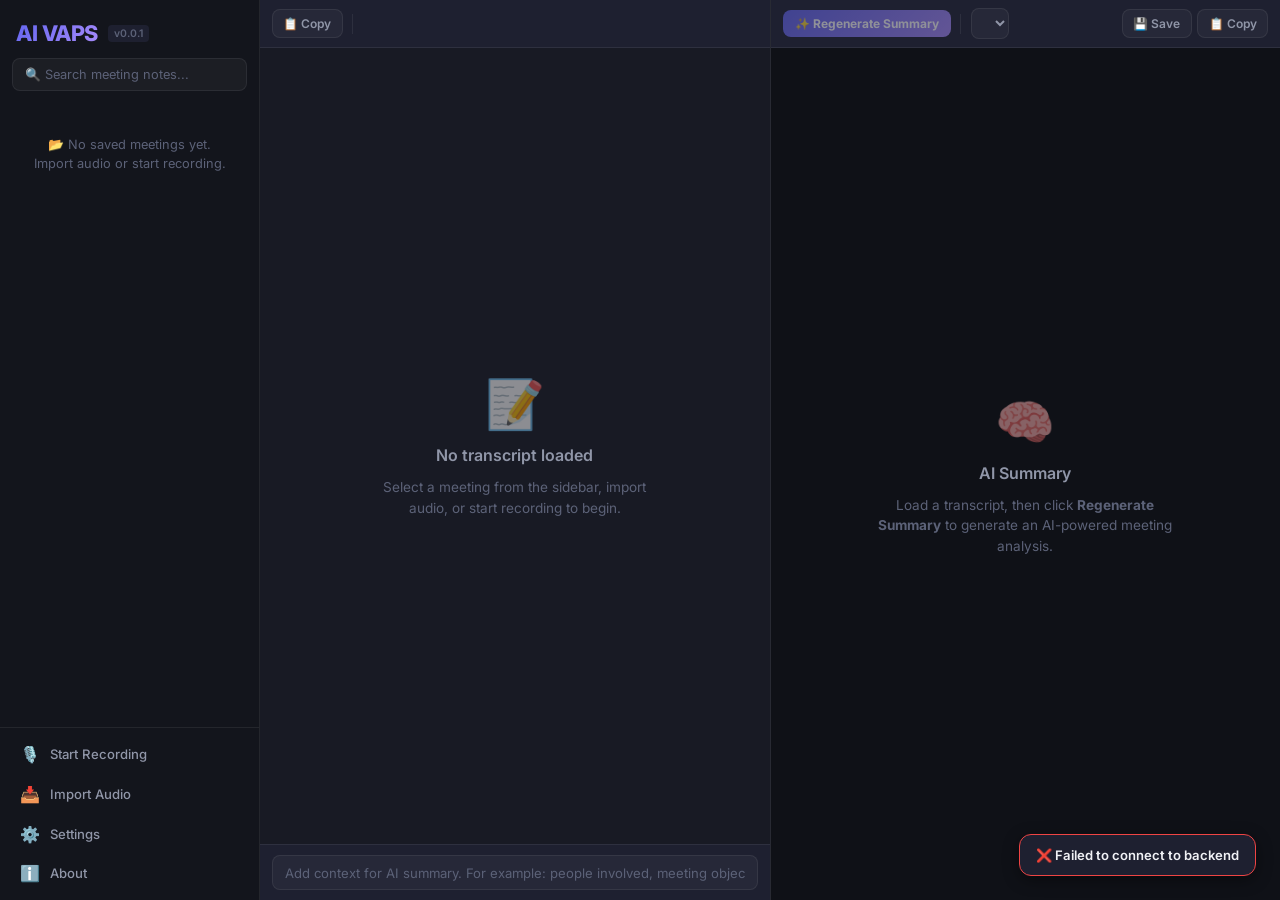
==== templates/index.html @ b1462a6f "stt and ai" ====
<!DOCTYPE html>
<html lang="en">

<head>
    <meta charset="UTF-8">
    <meta name="viewport" content="width=device-width, initial-scale=1.0">
    <title>Meetily — AI Meeting Minutes</title>
    <meta name="description"
        content="Record, transcribe, and summarize meetings with AI-powered intelligence. Supports Groq, Gemini, NVIDIA, and Ollama.">
    <link rel="preconnect" href="https://fonts.googleapis.com">
    <link rel="preconnect" href="https://fonts.gstatic.com" crossorigin>
    <link
        href="https://fonts.googleapis.com/css2?family=Inter:wght@300;400;500;600;700;800&family=JetBrains+Mono:wght@400;500&display=swap"
        rel="stylesheet">

    <style>
        /* ================================================================
           DESIGN TOKENS
           ================================================================ */
        :root {
            --sidebar-width: 260px;
            --toolbar-height: 48px;

            --bg-base: #0f1117;
            --bg-sidebar: #13151c;
            --bg-panel: #181a24;
            --bg-elevated: #1e2030;
            --bg-hover: rgba(255, 255, 255, 0.04);
            --bg-active: rgba(99, 102, 241, 0.12);
            --bg-input: rgba(255, 255, 255, 0.04);

            --border: rgba(255, 255, 255, 0.07);
            --border-hover: rgba(255, 255, 255, 0.14);
            --border-focus: rgba(99, 102, 241, 0.5);

            --text-1: #f0f1f5;
            --text-2: #9096a8;
            --text-3: #5c6278;

            --accent: #6366f1;
            --accent-hover: #818cf8;
            --accent-subtle: rgba(99, 102, 241, 0.15);
            --accent-glow: 0 0 24px rgba(99, 102, 241, 0.3);

            --green: #22c55e;
            --green-subtle: rgba(34, 197, 94, 0.12);
            --red: #ef4444;
            --red-subtle: rgba(239, 68, 68, 0.12);
            --amber: #f59e0b;
            --amber-subtle: rgba(245, 158, 11, 0.12);
            --blue: #3b82f6;
            --blue-subtle: rgba(59, 130, 246, 0.12);

            --radius-sm: 8px;
            --radius-md: 12px;
            --radius-lg: 16px;
            --radius-xl: 20px;

            --shadow-sm: 0 1px 3px rgba(0, 0, 0, 0.3);
            --shadow-md: 0 4px 16px rgba(0, 0, 0, 0.4);
            --shadow-lg: 0 12px 40px rgba(0, 0, 0, 0.5);

            --transition: 0.2s cubic-bezier(0.4, 0, 0.2, 1);
        }

        /* ================================================================
           RESET & BASE
           ================================================================ */
        *,
        *::before,
        *::after {
            box-sizing: border-box;
            margin: 0;
            padding: 0;
        }

        body {
            font-family: 'Inter', -apple-system, BlinkMacSystemFont, sans-serif;
            background: var(--bg-base);
            color: var(--text-1);
            min-height: 100vh;
            display: flex;
            overflow: hidden;
            -webkit-font-smoothing: antialiased;
        }

        button {
            cursor: pointer;
            font-family: inherit;
        }

        input,
        select,
        textarea {
            font-family: inherit;
        }

        ::-webkit-scrollbar {
            width: 6px;
        }

        ::-webkit-scrollbar-track {
            background: transparent;
        }

        ::-webkit-scrollbar-thumb {
            background: rgba(255, 255, 255, 0.08);
            border-radius: 3px;
        }

        ::-webkit-scrollbar-thumb:hover {
            background: rgba(255, 255, 255, 0.15);
        }

        /* ================================================================
           APP LAYOUT — 3 PANEL
           ================================================================ */
        .app-layout {
            display: flex;
            width: 100vw;
            height: 100vh;
        }

        /* ================================================================
           LEFT SIDEBAR
           ================================================================ */
        .sidebar {
            width: var(--sidebar-width);
            min-width: var(--sidebar-width);
            background: var(--bg-sidebar);
            border-right: 1px solid var(--border);
            display: flex;
            flex-direction: column;
            height: 100vh;
            z-index: 10;
        }

        .sidebar-header {
            padding: 1.25rem 1rem 0.75rem;
            display: flex;
            align-items: center;
            gap: 0.6rem;
            flex-shrink: 0;
        }

        .sidebar-header .logo {
            font-size: 1.35rem;
            font-weight: 800;
            background: linear-gradient(135deg, var(--accent), #a78bfa);
            -webkit-background-clip: text;
            -webkit-text-fill-color: transparent;
            letter-spacing: -0.02em;
        }

        .sidebar-header .version {
            font-size: 0.65rem;
            color: var(--text-3);
            background: var(--bg-elevated);
            padding: 2px 6px;
            border-radius: 4px;
            font-weight: 600;
        }

        .sidebar-search {
            padding: 0 0.75rem;
            margin-bottom: 0.5rem;
            flex-shrink: 0;
        }

        .sidebar-search input {
            width: 100%;
            background: var(--bg-input);
            border: 1px solid var(--border);
            border-radius: var(--radius-sm);
            color: var(--text-1);
            padding: 0.5rem 0.75rem;
            font-size: 0.8rem;
            outline: none;
            transition: border-color var(--transition);
        }

        .sidebar-search input::placeholder {
            color: var(--text-3);
        }

        .sidebar-search input:focus {
            border-color: var(--border-focus);
        }

        .meeting-list {
            flex: 1;
            overflow-y: auto;
            padding: 0.25rem 0.5rem;
        }

        .meeting-list-empty {
            text-align: center;
            color: var(--text-3);
            font-size: 0.8rem;
            padding: 2rem 1rem;
            line-height: 1.5;
        }

        .meeting-card {
            padding: 0.7rem 0.75rem;
            border-radius: var(--radius-sm);
            cursor: pointer;
            transition: all var(--transition);
            margin-bottom: 2px;
            border: 1px solid transparent;
        }

        .meeting-card:hover {
            background: var(--bg-hover);
            border-color: var(--border);
        }

        .meeting-card.active {
            background: var(--bg-active);
            border-color: rgba(99, 102, 241, 0.25);
        }

        .meeting-card .mc-title {
            font-size: 0.82rem;
            font-weight: 600;
            color: var(--text-1);
            white-space: nowrap;
            overflow: hidden;
            text-overflow: ellipsis;
            margin-bottom: 0.2rem;
        }

        .meeting-card .mc-meta {
            display: flex;
            justify-content: space-between;
            font-size: 0.7rem;
            color: var(--text-3);
        }

        .sidebar-actions {
            flex-shrink: 0;
            padding: 0.5rem;
            border-top: 1px solid var(--border);
            display: flex;
            flex-direction: column;
            gap: 2px;
        }

        .sidebar-action-btn {
            display: flex;
            align-items: center;
            gap: 0.6rem;
            width: 100%;
            background: transparent;
            border: none;
            color: var(--text-2);
            padding: 0.55rem 0.75rem;
            font-size: 0.82rem;
            font-weight: 500;
            border-radius: var(--radius-sm);
            transition: all var(--transition);
            text-align: left;
        }

        .sidebar-action-btn:hover {
            background: var(--bg-hover);
            color: var(--text-1);
        }

        .sidebar-action-btn .sa-icon {
            font-size: 1rem;
            flex-shrink: 0;
            width: 20px;
            text-align: center;
        }

        /* ================================================================
           MAIN CONTENT AREA (2-panel split)
           ================================================================ */
        .main-content {
            flex: 1;
            display: flex;
            height: 100vh;
            min-width: 0;
        }

        /* ----------------------------------------------------------------
           TRANSCRIPT PANEL (left half of main)
           ---------------------------------------------------------------- */
        .transcript-panel {
            flex: 1;
            display: flex;
            flex-direction: column;
            border-right: 1px solid var(--border);
            min-width: 0;
            background: var(--bg-panel);
        }

        .panel-toolbar {
            display: flex;
            align-items: center;
            gap: 0.35rem;
            padding: 0.5rem 0.75rem;
            border-bottom: 1px solid var(--border);
            flex-shrink: 0;
            min-height: var(--toolbar-height);
            flex-wrap: wrap;
            background: var(--bg-elevated);
        }

        .tb-btn {
            display: inline-flex;
            align-items: center;
            gap: 0.35rem;
            background: var(--bg-input);
            border: 1px solid var(--border);
            color: var(--text-2);
            padding: 0.35rem 0.65rem;
            font-size: 0.75rem;
            font-weight: 600;
            border-radius: var(--radius-sm);
            transition: all var(--transition);
            white-space: nowrap;
        }

        .tb-btn:hover {
            background: var(--bg-hover);
            border-color: var(--border-hover);
            color: var(--text-1);
        }

        .tb-btn.active {
            background: var(--accent-subtle);
            border-color: rgba(99, 102, 241, 0.3);
            color: var(--accent-hover);
        }

        .tb-divider {
            width: 1px;
            height: 20px;
            background: var(--border);
            margin: 0 0.25rem;
        }

        .tb-spacer {
            flex: 1;
        }

        /* Transcript toggle pills */
        .transcript-toggle {
            display: none;
            background: var(--bg-input);
            border: 1px solid var(--border);
            border-radius: var(--radius-sm);
            padding: 2px;
            gap: 2px;
        }

        .transcript-toggle.visible {
            display: inline-flex;
        }

        .tt-btn {
            background: transparent;
            border: none;
            color: var(--text-3);
            padding: 0.25rem 0.6rem;
            font-size: 0.72rem;
            font-weight: 600;
            border-radius: 6px;
            transition: all var(--transition);
        }

        .tt-btn.active {
            background: var(--accent);
            color: white;
        }

        /* Transcript body */
        .transcript-body {
            flex: 1;
            overflow-y: auto;
            padding: 1.25rem;
        }

        .transcript-placeholder {
            display: flex;
            flex-direction: column;
            align-items: center;
            justify-content: center;
            height: 100%;
            color: var(--text-3);
            text-align: center;
            gap: 0.75rem;
        }

        .transcript-placeholder .tp-icon {
            font-size: 3rem;
            opacity: 0.5;
        }

        .transcript-placeholder .tp-title {
            font-size: 1rem;
            font-weight: 600;
            color: var(--text-2);
        }

        .transcript-placeholder .tp-sub {
            font-size: 0.85rem;
            max-width: 280px;
            line-height: 1.5;
        }

        .transcript-text {
            font-size: 0.9rem;
            line-height: 1.7;
            color: var(--text-1);
            white-space: pre-wrap;
            word-break: break-word;
        }

        /* Context input bar */
        .context-bar {
            flex-shrink: 0;
            padding: 0.6rem 0.75rem;
            border-top: 1px solid var(--border);
            background: var(--bg-elevated);
        }

        .context-bar input {
            width: 100%;
            background: var(--bg-input);
            border: 1px solid var(--border);
            border-radius: var(--radius-sm);
            color: var(--text-1);
            padding: 0.55rem 0.75rem;
            font-size: 0.82rem;
            outline: none;
            transition: border-color var(--transition);
        }

        .context-bar input::placeholder {
            color: var(--text-3);
        }

        .context-bar input:focus {
            border-color: var(--border-focus);
        }

        /* ----------------------------------------------------------------
           SUMMARY PANEL (right half of main)
           ---------------------------------------------------------------- */
        .summary-panel {
            flex: 1;
            display: flex;
            flex-direction: column;
            min-width: 0;
            background: var(--bg-base);
        }

        /* Summary toolbar */
        .summary-toolbar {
            display: flex;
            align-items: center;
            gap: 0.35rem;
            padding: 0.5rem 0.75rem;
            border-bottom: 1px solid var(--border);
            flex-shrink: 0;
            min-height: var(--toolbar-height);
            flex-wrap: wrap;
            background: var(--bg-elevated);
        }

        .tb-select {
            background: var(--bg-input);
            border: 1px solid var(--border);
            color: var(--text-2);
            padding: 0.35rem 0.5rem;
            font-size: 0.75rem;
            font-weight: 600;
            border-radius: var(--radius-sm);
            outline: none;
            cursor: pointer;
            transition: all var(--transition);
        }

        .tb-select:hover {
            border-color: var(--border-hover);
        }

        .tb-select:focus {
            border-color: var(--border-focus);
        }

        .tb-select option {
            background: var(--bg-elevated);
            color: var(--text-1);
        }

        .regen-btn {
            display: inline-flex;
            align-items: center;
            gap: 0.35rem;
            background: linear-gradient(135deg, var(--accent), #a78bfa);
            border: none;
            color: white;
            padding: 0.4rem 0.75rem;
            font-size: 0.75rem;
            font-weight: 700;
            border-radius: var(--radius-sm);
            transition: all var(--transition);
            box-shadow: var(--accent-glow);
        }

        .regen-btn:hover {
            transform: translateY(-1px);
            box-shadow: 0 0 32px rgba(99, 102, 241, 0.45);
        }

        .regen-btn:disabled {
            opacity: 0.5;
            cursor: not-allowed;
            transform: none;
            box-shadow: none;
        }

        /* Summary body */
        .summary-body {
            flex: 1;
            overflow-y: auto;
            padding: 1.5rem;
        }

        .summary-placeholder {
            display: flex;
            flex-direction: column;
            align-items: center;
            justify-content: center;
            height: 100%;
            color: var(--text-3);
            text-align: center;
            gap: 0.75rem;
        }

        .summary-placeholder .sp-icon {
            font-size: 3rem;
            opacity: 0.5;
        }

        .summary-placeholder .sp-title {
            font-size: 1rem;
            font-weight: 600;
            color: var(--text-2);
        }

        .summary-placeholder .sp-sub {
            font-size: 0.85rem;
            max-width: 300px;
            line-height: 1.5;
        }

        /* Summary content sections */
        .summary-content {
            display: none;
        }

        .summary-content.visible {
            display: block;
        }

        .sum-header {
            margin-bottom: 1.5rem;
            padding-bottom: 1rem;
            border-bottom: 1px solid var(--border);
        }

        .sum-title {
            font-size: 1.2rem;
            font-weight: 700;
            color: var(--text-1);
            margin-bottom: 0.5rem;
        }

        .sum-meta {
            display: flex;
            flex-wrap: wrap;
            gap: 0.5rem;
            margin-bottom: 0.75rem;
        }

        .sum-badge {
            display: inline-flex;
            align-items: center;
            gap: 0.3rem;
            font-size: 0.72rem;
            font-weight: 600;
            padding: 0.25rem 0.55rem;
            border-radius: 6px;
            background: var(--bg-elevated);
            border: 1px solid var(--border);
            color: var(--text-2);
        }

        .sum-badge.sentiment-positive {
            background: var(--green-subtle);
            color: var(--green);
            border-color: transparent;
        }

        .sum-badge.sentiment-negative {
            background: var(--red-subtle);
            color: var(--red);
            border-color: transparent;
        }

        .sum-badge.sentiment-neutral {
            background: var(--blue-subtle);
            color: var(--blue);
            border-color: transparent;
        }

        .sum-badge.sentiment-mixed {
            background: var(--amber-subtle);
            color: var(--amber);
            border-color: transparent;
        }

        .sum-attendees {
            font-size: 0.82rem;
            color: var(--text-2);
            line-height: 1.5;
        }

        .sum-section {
            margin-bottom: 1.5rem;
        }

        .sum-section-title {
            font-size: 0.72rem;
            font-weight: 700;
            text-transform: uppercase;
            letter-spacing: 0.06em;
            color: var(--text-3);
            margin-bottom: 0.6rem;
            display: flex;
            align-items: center;
            gap: 0.4rem;
        }

        .sum-text {
            font-size: 0.88rem;
            line-height: 1.65;
            color: var(--text-1);
        }

        .sum-list {
            list-style: none;
            padding: 0;
        }

        .sum-list li {
            font-size: 0.85rem;
            color: var(--text-1);
            padding: 0.4rem 0;
            padding-left: 1.2rem;
            position: relative;
            line-height: 1.5;
        }

        .sum-list li::before {
            content: '•';
            position: absolute;
            left: 0;
            color: var(--accent);
            font-weight: 700;
        }

        /* Summary tables */
        .sum-table {
            width: 100%;
            border-collapse: collapse;
            font-size: 0.82rem;
            margin-top: 0.35rem;
        }

        .sum-table th {
            text-align: left;
            padding: 0.5rem 0.65rem;
            background: var(--bg-elevated);
            color: var(--text-2);
            font-weight: 600;
            font-size: 0.72rem;
            text-transform: uppercase;
            letter-spacing: 0.04em;
            border-bottom: 1px solid var(--border);
        }

        .sum-table th:first-child {
            border-radius: var(--radius-sm) 0 0 0;
        }

        .sum-table th:last-child {
            border-radius: 0 var(--radius-sm) 0 0;
        }

        .sum-table td {
            padding: 0.55rem 0.65rem;
            color: var(--text-1);
            border-bottom: 1px solid var(--border);
            vertical-align: top;
        }

        .sum-table tr:last-child td {
            border-bottom: none;
        }

        .sum-table tr:hover td {
            background: var(--bg-hover);
        }

        .priority-badge {
            display: inline-block;
            font-size: 0.68rem;
            font-weight: 700;
            padding: 2px 6px;
            border-radius: 4px;
            text-transform: uppercase;
        }

        .priority-high {
            background: var(--red-subtle);
            color: var(--red);
        }

        .priority-medium {
            background: var(--amber-subtle);
            color: var(--amber);
        }

        .priority-low {
            background: var(--green-subtle);
            color: var(--green);
        }

        .status-badge {
            display: inline-block;
            font-size: 0.68rem;
            font-weight: 600;
            padding: 2px 6px;
            border-radius: 4px;
        }

        .status-pending {
            background: var(--amber-subtle);
            color: var(--amber);
        }

        .status-completed {
            background: var(--green-subtle);
            color: var(--green);
        }

        .status-inprogress {
            background: var(--blue-subtle);
            color: var(--blue);
        }

        /* Download bar */
        .download-bar {
            flex-shrink: 0;
            padding: 0.6rem 0.75rem;
            border-top: 1px solid var(--border);
            display: none;
            gap: 0.5rem;
            background: var(--bg-elevated);
        }

        .download-bar.visible {
            display: flex;
        }

        .dl-btn {
            flex: 1;
            display: inline-flex;
            align-items: center;
            justify-content: center;
            gap: 0.4rem;
            padding: 0.5rem;
            font-size: 0.78rem;
            font-weight: 700;
            color: white;
            border: none;
            border-radius: var(--radius-sm);
            transition: all var(--transition);
            text-decoration: none;
        }

        .dl-btn:hover {
            transform: translateY(-1px);
        }

        .dl-btn.pdf {
            background: linear-gradient(135deg, #ef4444, #f97316);
        }

        .dl-btn.excel {
            background: linear-gradient(135deg, #22c55e, #3b82f6);
        }

        /* ================================================================
           MODALS
           ================================================================ */
        .modal-overlay {
            display: none;
            position: fixed;
            inset: 0;
            background: rgba(0, 0, 0, 0.65);
            backdrop-filter: blur(8px);
            -webkit-backdrop-filter: blur(8px);
            z-index: 100;
            align-items: center;
            justify-content: center;
        }

        .modal-overlay.visible {
            display: flex;
        }

        .modal {
            background: var(--bg-panel);
            border: 1px solid var(--border);
            border-radius: var(--radius-xl);
            padding: 2rem;
            width: 90%;
            max-width: 460px;
            box-shadow: var(--shadow-lg);
            position: relative;
        }

        .modal-close {
            position: absolute;
            top: 0.75rem;
            right: 0.75rem;
            background: transparent;
            border: none;
            color: var(--text-3);
            font-size: 1.2rem;
            padding: 0.25rem;
            border-radius: 6px;
            transition: all var(--transition);
        }

        .modal-close:hover {
            background: var(--bg-hover);
            color: var(--text-1);
        }

        .modal-title {
            font-size: 1.15rem;
            font-weight: 700;
            margin-bottom: 1.25rem;
            display: flex;
            align-items: center;
            gap: 0.5rem;
        }

        .modal-form-group {
            margin-bottom: 1rem;
        }

        .modal-label {
            display: block;
            font-size: 0.78rem;
            font-weight: 600;
            color: var(--text-2);
            text-transform: uppercase;
            letter-spacing: 0.04em;
            margin-bottom: 0.35rem;
        }

        .modal-input,
        .modal-select {
            width: 100%;
            background: var(--bg-input);
            border: 1px solid var(--border);
            border-radius: var(--radius-sm);
            color: var(--text-1);
            padding: 0.6rem 0.75rem;
            font-size: 0.88rem;
            outline: none;
            transition: border-color var(--transition);
        }

        .modal-input:focus,
        .modal-select:focus {
            border-color: var(--border-focus);
        }

        .modal-select option {
            background: var(--bg-elevated);
            color: var(--text-1);
        }

        .modal-action-btn {
            width: 100%;
            padding: 0.7rem;
            font-size: 0.95rem;
            font-weight: 700;
            color: white;
            background: linear-gradient(135deg, var(--accent), #a78bfa);
            border: none;
            border-radius: var(--radius-md);
            margin-top: 0.5rem;
            transition: all var(--transition);
            box-shadow: var(--accent-glow);
        }

        .modal-action-btn:hover {
            transform: translateY(-1px);
        }

        .modal-action-btn:disabled {
            opacity: 0.5;
            cursor: not-allowed;
            transform: none;
        }

        /* Recording modal */
        .record-ui {
            display: flex;
            flex-direction: column;
            align-items: center;
            gap: 1rem;
            padding: 1rem 0;
        }

        .rec-btn-wrap {
            position: relative;
            display: flex;
            align-items: center;
            justify-content: center;
        }

        .rec-ring {
            position: absolute;
            width: 80px;
            height: 80px;
            border-radius: 50%;
            background: var(--red-subtle);
            animation: recPulse 1.5s infinite ease-in-out;
            display: none;
        }

        .rec-ring.active {
            display: block;
        }

        @keyframes recPulse {
            0% {
                transform: scale(0.9);
                opacity: 0.8;
            }

            50% {
                transform: scale(1.3);
                opacity: 0.3;
            }

            100% {
                transform: scale(1.5);
                opacity: 0;
            }
        }

        .rec-btn {
            width: 64px;
            height: 64px;
            border-radius: 50%;
            background: var(--red);
            border: none;
            color: white;
            font-size: 1.4rem;
            display: flex;
            align-items: center;
            justify-content: center;
            z-index: 2;
            transition: all 0.3s cubic-bezier(0.175, 0.885, 0.32, 1.275);
            box-shadow: 0 8px 24px rgba(239, 68, 68, 0.35);
        }

        .rec-btn.recording {
            border-radius: var(--radius-md);
            transform: scale(0.9);
            box-shadow: 0 0 30px rgba(239, 68, 68, 0.6);
        }

        .rec-timer {
            font-size: 2rem;
            font-weight: 700;
            font-family: 'JetBrains Mono', monospace;
            color: var(--text-1);
        }

        .rec-status {
            font-size: 0.85rem;
            color: var(--text-2);
        }

        /* Upload area in modal */
        .upload-area {
            border: 2px dashed var(--border);
            border-radius: var(--radius-md);
            padding: 2rem 1.5rem;
            text-align: center;
            cursor: pointer;
            transition: all var(--transition);
            background: var(--bg-input);
            margin-bottom: 1rem;
        }

        .upload-area:hover,
        .upload-area.dragover {
            border-color: var(--accent);
            background: var(--accent-subtle);
        }

        .upload-area .ua-icon {
            font-size: 2rem;
            margin-bottom: 0.5rem;
            display: block;
        }

        .upload-area .ua-text {
            font-size: 0.88rem;
            color: var(--text-1);
            font-weight: 500;
            margin-bottom: 0.25rem;
        }

        .upload-area .ua-sub {
            font-size: 0.78rem;
            color: var(--text-3);
        }

        /* Processing overlay */
        .processing-overlay {
            display: none;
            position: fixed;
            inset: 0;
            background: rgba(0, 0, 0, 0.7);
            backdrop-filter: blur(12px);
            -webkit-backdrop-filter: blur(12px);
            z-index: 200;
            align-items: center;
            justify-content: center;
            flex-direction: column;
            gap: 1.25rem;
        }

        .processing-overlay.visible {
            display: flex;
        }

        .processing-card {
            background: var(--bg-panel);
            border: 1px solid var(--border);
            padding: 2.5rem;
            border-radius: var(--radius-xl);
            text-align: center;
            display: flex;
            flex-direction: column;
            align-items: center;
            gap: 1rem;
            box-shadow: var(--accent-glow);
            max-width: 380px;
        }

        .spinner {
            width: 36px;
            height: 36px;
            border: 3px solid rgba(255, 255, 255, 0.15);
            border-radius: 50%;
            border-top-color: var(--accent);
            animation: spin 0.8s linear infinite;
        }

        @keyframes spin {
            to {
                transform: rotate(360deg);
            }
        }

        .processing-title {
            font-size: 1.1rem;
            font-weight: 700;
            background: linear-gradient(135deg, var(--accent), #a78bfa);
            -webkit-background-clip: text;
            -webkit-text-fill-color: transparent;
        }

        .processing-sub {
            font-size: 0.85rem;
            color: var(--text-2);
            line-height: 1.5;
        }

        /* Toast notification */
        .toast {
            position: fixed;
            bottom: 1.5rem;
            right: 1.5rem;
            background: var(--bg-elevated);
            border: 1px solid var(--border);
            border-radius: var(--radius-md);
            padding: 0.75rem 1rem;
            font-size: 0.82rem;
            font-weight: 600;
            color: var(--text-1);
            box-shadow: var(--shadow-md);
            z-index: 300;
            display: flex;
            align-items: center;
            gap: 0.5rem;
            transform: translateY(120%);
            opacity: 0;
            transition: all 0.3s ease;
        }

        .toast.visible {
            transform: translateY(0);
            opacity: 1;
        }

        .toast.success {
            border-color: var(--green);
        }

        .toast.error {
            border-color: var(--red);
        }

        /* Keywords pills */
        .keyword-pills {
            display: flex;
            flex-wrap: wrap;
            gap: 0.35rem;
        }

        .keyword-pill {
            font-size: 0.7rem;
            font-weight: 600;
            padding: 0.2rem 0.5rem;
            border-radius: 4px;
            background: var(--accent-subtle);
            color: var(--accent-hover);
        }
    </style>
</head>

<body>

    <!-- ==================== APP LAYOUT ==================== -->
    <div class="app-layout">

        <!-- ========== LEFT SIDEBAR ========== -->
        <aside class="sidebar">
            <div class="sidebar-header">
                <span class="logo">AI VAPS</span>
                <span class="version">v0.0.1</span>
            </div>

            <div class="sidebar-search">
                <input type="text" id="sidebar-search" placeholder="🔍 Search meeting notes...">
            </div>

            <div class="meeting-list" id="meeting-list">
                <div class="meeting-list-empty" id="meeting-list-empty">
                    📂 No saved meetings yet.<br>Import audio or start recording.
                </div>
            </div>

            <div class="sidebar-actions">
                <button class="sidebar-action-btn" id="btn-start-recording" title="Record a meeting via microphone">
                    <span class="sa-icon">🎙️</span> Start Recording
                </button>
                <button class="sidebar-action-btn" id="btn-import-audio" title="Import an audio file for transcription">
                    <span class="sa-icon">📥</span> Import Audio
                </button>
                <button class="sidebar-action-btn" id="btn-settings"
                    title="Configure STT engine, language, and preferences">
                    <span class="sa-icon">⚙️</span> Settings
                </button>
                <button class="sidebar-action-btn" id="btn-about" title="About this application">
                    <span class="sa-icon">ℹ️</span> About
                </button>
            </div>
        </aside>

        <!-- ========== MAIN CONTENT ========== -->
        <main class="main-content">

            <!-- ===== TRANSCRIPT PANEL ===== -->
            <section class="transcript-panel">
                <div class="panel-toolbar">
                    <button class="tb-btn" id="tb-copy-transcript" title="Copy transcript text">📋 Copy</button>
                    <button class="tb-btn" id="tb-recording-indicator" style="display:none;"
                        title="Recording in progress">
                        🔴 Recording
                    </button>
                    <div class="tb-divider"></div>
                    <div class="transcript-toggle" id="transcript-toggle">
                        <button class="tt-btn active" id="tt-original">Original</button>
                        <button class="tt-btn" id="tt-english">English Translation</button>
                    </div>
                    <div class="tb-spacer"></div>
                    <span id="tb-transcript-meta"
                        style="font-size:0.72rem; color: var(--text-3); font-weight: 500;"></span>
                </div>

                <div class="transcript-body" id="transcript-body">
                    <div class="transcript-placeholder" id="transcript-placeholder">
                        <span class="tp-icon">📝</span>
                        <span class="tp-title">No transcript loaded</span>
                        <span class="tp-sub">Select a meeting from the sidebar, import audio, or start recording to
                            begin.</span>
                    </div>
                    <div class="transcript-text" id="transcript-text" style="display:none;"></div>
                </div>

                <div class="context-bar">
                    <input type="text" id="context-input"
                        placeholder="Add context for AI summary. For example: people involved, meeting objective, etc...">
                </div>
            </section>

            <!-- ===== SUMMARY PANEL ===== -->
            <section class="summary-panel">
                <div class="summary-toolbar">
                    <button class="regen-btn" id="btn-regenerate" disabled
                        title="Generate or regenerate the AI summary">
                        ✨ Regenerate Summary
                    </button>
                    <div class="tb-divider"></div>
                    <select class="tb-select" id="select-ai-provider" title="Select AI provider for summary generation">
                        <!-- Populated dynamically -->
                    </select>
                    <div class="tb-spacer"></div>
                    <button class="tb-btn" id="tb-save-summary" title="Save summary as text">💾 Save</button>
                    <button class="tb-btn" id="tb-copy-summary" title="Copy summary text">📋 Copy</button>
                </div>

                <div class="summary-body" id="summary-body">
                    <div class="summary-placeholder" id="summary-placeholder">
                        <span class="sp-icon">🧠</span>
                        <span class="sp-title">AI Summary</span>
                        <span class="sp-sub">Load a transcript, then click <strong>Regenerate Summary</strong> to
                            generate an AI-powered meeting analysis.</span>
                    </div>

                    <div class="summary-content" id="summary-content">
                        <!-- Header -->
                        <div class="sum-header">
                            <div class="sum-title" id="sum-title">Meeting Summary</div>
                            <div class="sum-meta">
                                <span class="sum-badge" id="sum-date">📅 —</span>
                                <span class="sum-badge" id="sum-type">📋 —</span>
                                <span class="sum-badge" id="sum-sentiment">—</span>
                                <span class="sum-badge" id="sum-duration">⏱ —</span>
                                <span class="sum-badge" id="sum-provider">🤖 —</span>
                            </div>
                            <div class="sum-attendees" id="sum-attendees"></div>
                        </div>

                        <!-- Executive Summary -->
                        <div class="sum-section">
                            <div class="sum-section-title">📄 Executive Summary</div>
                            <div class="sum-text" id="sum-executive-summary"></div>
                        </div>

                        <!-- Topics -->
                        <div class="sum-section" id="sec-topics">
                            <div class="sum-section-title">💬 Discussion Topics</div>
                            <ul class="sum-list" id="sum-topics"></ul>
                        </div>

                        <!-- Decisions -->
                        <div class="sum-section" id="sec-decisions">
                            <div class="sum-section-title">✅ Decisions Made</div>
                            <ul class="sum-list" id="sum-decisions"></ul>
                        </div>

                        <!-- Action Items -->
                        <div class="sum-section" id="sec-actions">
                            <div class="sum-section-title">📌 Action Items</div>
                            <table class="sum-table" id="sum-actions-table">
                                <thead>
                                    <tr>
                                        <th>Task</th>
                                        <th>Assigned To</th>
                                        <th>Priority</th>
                                        <th>Status</th>
                                    </tr>
                                </thead>
                                <tbody id="sum-actions-tbody"></tbody>
                            </table>
                        </div>

                        <!-- Risks / Blockers -->
                        <div class="sum-section" id="sec-risks">
                            <div class="sum-section-title">⚠️ Risks & Blockers</div>
                            <ul class="sum-list" id="sum-risks"></ul>
                        </div>

                        <!-- Follow-ups -->
                        <div class="sum-section" id="sec-followups">
                            <div class="sum-section-title">🔄 Follow-ups</div>
                            <ul class="sum-list" id="sum-followups"></ul>
                        </div>

                        <!-- Keywords -->
                        <div class="sum-section" id="sec-keywords">
                            <div class="sum-section-title">🏷️ Keywords</div>
                            <div class="keyword-pills" id="sum-keywords"></div>
                        </div>
                    </div>
                </div>

                <div class="download-bar" id="download-bar">
                    <a class="dl-btn pdf" id="dl-pdf" href="#" target="_blank" download>📥 PDF Report</a>
                    <a class="dl-btn excel" id="dl-excel" href="#" target="_blank" download>📥 Excel Tracker</a>
                </div>
            </section>
        </main>
    </div>

    <!-- ==================== MODALS ==================== -->

    <!-- Settings Modal -->
    <div class="modal-overlay" id="modal-settings">
        <div class="modal">
            <button class="modal-close" id="close-settings">✕</button>
            <div class="modal-title">⚙️ Settings</div>

            <div class="modal-form-group">
                <label class="modal-label" for="setting-title">Meeting Title</label>
                <input class="modal-input" type="text" id="setting-title" value="Meeting"
                    placeholder="Enter meeting title...">
            </div>

            <div class="modal-form-group">
                <label class="modal-label" for="setting-engine">STT Engine</label>
                <select class="modal-select" id="setting-engine"></select>
            </div>

            <div class="modal-form-group">
                <label class="modal-label" for="setting-language">Language</label>
                <select class="modal-select" id="setting-language"></select>
            </div>

            <button class="modal-action-btn" id="save-settings">Save Settings</button>
        </div>
    </div>

    <!-- Import Audio Modal -->
    <div class="modal-overlay" id="modal-import">
        <div class="modal">
            <button class="modal-close" id="close-import">✕</button>
            <div class="modal-title">📥 Import Audio</div>

            <div class="upload-area" id="upload-area">
                <input type="file" id="audio-file-input" style="display:none;"
                    accept=".wav,.mp3,.m4a,.aac,.ogg,.flac,.webm,.mp4">
                <span class="ua-icon">📁</span>
                <div class="ua-text" id="upload-text">Click to choose or drag & drop audio file</div>
                <div class="ua-sub">Supports MP3, WAV, M4A, FLAC, OGG, WebM, MP4</div>
            </div>

            <div class="modal-form-group" style="margin-top: 1rem;">
                <label class="modal-label" for="import-engine">STT Engine</label>
                <select class="modal-select" id="import-engine"></select>
            </div>

            <div class="modal-form-group">
                <label class="modal-label" for="import-language">Language</label>
                <select class="modal-select" id="import-language"></select>
            </div>

            <div class="modal-form-group" style="display: flex; align-items: center; gap: 0.5rem; margin-top: 0.75rem;">
                <input type="checkbox" id="import-auto-summary" checked style="width: 16px; height: 16px; accent-color: var(--accent);">
                <label class="modal-label" for="import-auto-summary" style="margin-bottom: 0; cursor: pointer; text-transform: none; font-size: 0.85rem; font-weight: 600;">Generate AI Summary</label>
            </div>

            <div class="modal-form-group" id="import-summary-provider-group" style="margin-top: 0.5rem;">
                <label class="modal-label" for="import-summary-provider">AI Summary Provider</label>
                <select class="modal-select" id="import-summary-provider"></select>
            </div>

            <button class="modal-action-btn" id="btn-start-transcribe" disabled style="margin-top: 1.25rem;">▶️ Start Transcription</button>
        </div>
    </div>

    <!-- Recording Modal -->
    <div class="modal-overlay" id="modal-record">
        <div class="modal">
            <button class="modal-close" id="close-record">✕</button>
            <div class="modal-title">🎙️ Record Meeting</div>

            <div class="record-ui">
                <div class="rec-btn-wrap">
                    <div class="rec-ring" id="rec-ring"></div>
                    <button class="rec-btn" id="rec-btn">⏺️</button>
                </div>
                <div class="rec-timer" id="rec-timer">00:00</div>
                <div class="rec-status" id="rec-status">Click the button to start recording</div>
            </div>

            <div class="modal-form-group" style="margin-top: 1rem;">
                <label class="modal-label" for="record-engine">STT Engine</label>
                <select class="modal-select" id="record-engine"></select>
            </div>

            <div class="modal-form-group">
                <label class="modal-label" for="record-language">Language</label>
                <select class="modal-select" id="record-language"></select>
            </div>

            <div class="modal-form-group" style="display: flex; align-items: center; gap: 0.5rem; margin-top: 0.75rem;">
                <input type="checkbox" id="record-auto-summary" checked style="width: 16px; height: 16px; accent-color: var(--accent);">
                <label class="modal-label" for="record-auto-summary" style="margin-bottom: 0; cursor: pointer; text-transform: none; font-size: 0.85rem; font-weight: 600;">Generate AI Summary</label>
            </div>

            <div class="modal-form-group" id="record-summary-provider-group" style="margin-top: 0.5rem;">
                <label class="modal-label" for="record-summary-provider">AI Summary Provider</label>
                <select class="modal-select" id="record-summary-provider"></select>
            </div>

            <button class="modal-action-btn" id="btn-transcribe-recording" disabled style="margin-top: 1.25rem;">▶️ Transcribe Recording</button>
        </div>
    </div>

    <!-- About Modal -->
    <div class="modal-overlay" id="modal-about">
        <div class="modal">
            <button class="modal-close" id="close-about">✕</button>
            <div class="modal-title">ℹ️ About Meetily</div>
            <div style="font-size: 0.88rem; color: var(--text-2); line-height: 1.6;">
                <p><strong style="color: var(--text-1);">AI Meeting Minutes (Meetily)</strong> — Record, transcribe, and
                    summarize meetings with AI-powered intelligence.</p>
                <br>
                <p>Supports <strong>Deepgram</strong> and <strong>NVIDIA NIM</strong> for speech-to-text, and
                    <strong>Groq</strong>, <strong>Gemini</strong>, <strong>NVIDIA</strong>, <strong>Ollama</strong> for
                    AI analysis.
                </p>
                <br>
                <p style="font-size: 0.78rem; color: var(--text-3);">Built by VAPS TECHNOSOFT PVT. LTD.</p>
            </div>
        </div>
    </div>

    <!-- Processing Overlay -->
    <div class="processing-overlay" id="processing-overlay">
        <div class="processing-card">
            <div class="spinner"></div>
            <div class="processing-title" id="processing-title">Processing...</div>
            <div class="processing-sub" id="processing-sub">Please wait while we process your request.</div>
        </div>
    </div>

    <!-- Toast -->
    <div class="toast" id="toast"></div>


    <!-- ==================== JAVASCRIPT ==================== -->
    <script>
        (function () {
            'use strict';

            // ========================================
            // DOM References
            // ========================================
            const $ = id => document.getElementById(id);

            // Sidebar
            const sidebarSearch = $('sidebar-search');
            const meetingList = $('meeting-list');
            const meetingListEmpty = $('meeting-list-empty');

            // Transcript panel
            const transcriptBody = $('transcript-body');
            const transcriptPlaceholder = $('transcript-placeholder');
            const transcriptText = $('transcript-text');
            const transcriptToggle = $('transcript-toggle');
            const ttOriginal = $('tt-original');
            const ttEnglish = $('tt-english');
            const tbTranscriptMeta = $('tb-transcript-meta');
            const contextInput = $('context-input');

            // Summary panel
            const btnRegenerate = $('btn-regenerate');
            const selectAiProvider = $('select-ai-provider');
            const summaryPlaceholder = $('summary-placeholder');
            const summaryContent = $('summary-content');
            const downloadBar = $('download-bar');
            const dlPdf = $('dl-pdf');
            const dlExcel = $('dl-excel');

            // Summary content elements
            const sumTitle = $('sum-title');
            const sumDate = $('sum-date');
            const sumType = $('sum-type');
            const sumSentiment = $('sum-sentiment');
            const sumDuration = $('sum-duration');
            const sumProvider = $('sum-provider');
            const sumAttendees = $('sum-attendees');
            const sumExecSummary = $('sum-executive-summary');
            const sumTopics = $('sum-topics');
            const sumDecisions = $('sum-decisions');
            const sumActionsTbody = $('sum-actions-tbody');
            const sumRisks = $('sum-risks');
            const sumFollowups = $('sum-followups');
            const sumKeywords = $('sum-keywords');

            // Modals
            const modalSettings = $('modal-settings');
            const modalImport = $('modal-import');
            const modalRecord = $('modal-record');
            const modalAbout = $('modal-about');
            const processingOverlay = $('processing-overlay');
            const processingTitle = $('processing-title');
            const processingSub = $('processing-sub');

            // Settings
            const settingTitle = $('setting-title');
            const settingEngine = $('setting-engine');
            const settingLanguage = $('setting-language');

            // Import modal fields
            const importEngine = $('import-engine');
            const importLanguage = $('import-language');
            const importAutoSummary = $('import-auto-summary');
            const importSummaryProvider = $('import-summary-provider');
            const importSummaryProviderGroup = $('import-summary-provider-group');

            // Record modal fields
            const recordEngine = $('record-engine');
            const recordLanguage = $('record-language');
            const recordAutoSummary = $('record-auto-summary');
            const recordSummaryProvider = $('record-summary-provider');
            const recordSummaryProviderGroup = $('record-summary-provider-group');

            // Toast
            const toastEl = $('toast');

            // Import
            const uploadArea = $('upload-area');
            const audioFileInput = $('audio-file-input');
            const uploadText = $('upload-text');
            const btnStartTranscribe = $('btn-start-transcribe');

            // Record
            const recRing = $('rec-ring');
            const recBtn = $('rec-btn');
            const recTimer = $('rec-timer');
            const recStatus = $('rec-status');
            const btnTranscribeRecording = $('btn-transcribe-recording');
            const tbRecordingIndicator = $('tb-recording-indicator');

            // ========================================
            // Application State
            // ========================================
            let state = {
                meetings: [],
                activeMeetingFilename: null,
                rawTranscript: '',
                translatedTranscript: '',
                currentLanguage: 'English',
                selectedFile: null,

                // Recording
                isRecording: false,
                mediaRecorder: null,
                audioChunks: [],
                recordInterval: null,
                recordSeconds: 0,
                recordingBlob: null,

                // Settings
                meetingTitle: 'Meeting',
                sttEngine: '',
                language: 'English',

                // AI
                aiProvider: '',
                aiProviderDefault: '',
                pdfUrl: '',
                excelUrl: '',
            };

            // ========================================
            // Toast Helper
            // ========================================
            let toastTimeout = null;
            function showToast(message, type = 'success') {
                toastEl.className = `toast ${type}`;
                toastEl.textContent = (type === 'success' ? '✅ ' : type === 'error' ? '❌ ' : 'ℹ️ ') + message;
                toastEl.classList.add('visible');
                clearTimeout(toastTimeout);
                toastTimeout = setTimeout(() => toastEl.classList.remove('visible'), 3000);
            }

            // ========================================
            // Processing overlay helpers
            // ========================================
            function showProcessing(title, sub) {
                processingTitle.textContent = title;
                processingSub.textContent = sub;
                processingOverlay.classList.add('visible');
            }
            function hideProcessing() {
                processingOverlay.classList.remove('visible');
            }

            // ========================================
            // Modal Helpers
            // ========================================
            function openModal(el) { el.classList.add('visible'); }
            function closeModal(el) { el.classList.remove('visible'); }

            $('btn-settings').addEventListener('click', () => openModal(modalSettings));
            $('close-settings').addEventListener('click', () => closeModal(modalSettings));
            $('save-settings').addEventListener('click', () => {
                state.meetingTitle = settingTitle.value || 'Meeting';
                state.sttEngine = settingEngine.value;
                state.language = settingLanguage.value;
                closeModal(modalSettings);
                showToast('Settings saved');
            });

            $('btn-import-audio').addEventListener('click', () => {
                state.selectedFile = null;
                uploadText.textContent = 'Click to choose or drag & drop audio file';
                btnStartTranscribe.disabled = true;
                openModal(modalImport);
            });
            $('close-import').addEventListener('click', () => closeModal(modalImport));

            $('btn-start-recording').addEventListener('click', () => openModal(modalRecord));
            $('close-record').addEventListener('click', () => {
                if (state.isRecording) stopRecording();
                closeModal(modalRecord);
            });

            $('btn-about').addEventListener('click', () => openModal(modalAbout));
            $('close-about').addEventListener('click', () => closeModal(modalAbout));

            // Close modals on overlay click
            [modalSettings, modalImport, modalRecord, modalAbout].forEach(m => {
                m.addEventListener('click', e => {
                    if (e.target === m) closeModal(m);
                });
            });

            // ========================================
            // Initialization — Load Config Options
            // ========================================
            async function initApp() {
                try {
                    // Load STT engines
                    const engRes = await fetch('/api/engines');
                    const engData = await engRes.json();
                    const enginesHtml = engData.engines.map(e =>
                        `<option value="${e}">${e}</option>`
                    ).join('');
                    settingEngine.innerHTML = enginesHtml;
                    importEngine.innerHTML = enginesHtml;
                    recordEngine.innerHTML = enginesHtml;
                    state.sttEngine = engData.engines[0] || '';

                    // Load languages
                    const langRes = await fetch('/api/languages');
                    const langData = await langRes.json();
                    const languagesHtml = langData.languages.map(l =>
                        `<option value="${l}" ${l === 'English' ? 'selected' : ''}>${l}</option>`
                    ).join('');
                    settingLanguage.innerHTML = languagesHtml;
                    importLanguage.innerHTML = languagesHtml;
                    recordLanguage.innerHTML = languagesHtml;

                    // Load AI providers
                    const aiRes = await fetch('/api/ai-providers');
                    const aiData = await aiRes.json();
                    const providersHtml = aiData.providers
                        .map(p => `<option value="${p.name}" ${!p.configured ? 'disabled' : ''} ${p.name === aiData.default ? 'selected' : ''}>${p.display_name}${!p.configured ? ' (Not Configured)' : ''}</option>`)
                        .join('');
                    selectAiProvider.innerHTML = providersHtml;
                    importSummaryProvider.innerHTML = providersHtml;
                    recordSummaryProvider.innerHTML = providersHtml;
                    state.aiProvider = aiData.default;
                    state.aiProviderDefault = aiData.default;

                    // Setup modal checkbox listeners
                    importAutoSummary.addEventListener('change', e => {
                        importSummaryProviderGroup.style.display = e.target.checked ? 'block' : 'none';
                    });
                    recordAutoSummary.addEventListener('change', e => {
                        recordSummaryProviderGroup.style.display = e.target.checked ? 'block' : 'none';
                    });

                    // Load saved meetings
                    await loadMeetings();
                } catch (err) {
                    console.error('Init failed:', err);
                    showToast('Failed to connect to backend', 'error');
                }
            }

            // ========================================
            // Sidebar — Meeting List
            // ========================================
            async function loadMeetings() {
                try {
                    const res = await fetch('/api/transcripts');
                    const data = await res.json();
                    state.meetings = data.transcripts || [];
                    renderMeetingList();
                } catch (err) {
                    console.error('Failed to load meetings:', err);
                }
            }

            function renderMeetingList(filter = '') {
                const filtered = filter
                    ? state.meetings.filter(m => m.title.toLowerCase().includes(filter.toLowerCase()))
                    : state.meetings;

                if (filtered.length === 0) {
                    meetingListEmpty.style.display = 'block';
                    // Clear existing cards
                    meetingList.querySelectorAll('.meeting-card').forEach(c => c.remove());
                    return;
                }

                meetingListEmpty.style.display = 'none';
                const fragment = document.createDocumentFragment();

                filtered.forEach(m => {
                    const card = document.createElement('div');
                    card.className = 'meeting-card' + (m.filename === state.activeMeetingFilename ? ' active' : '');
                    card.dataset.filename = m.filename;
                    card.dataset.title = m.title;
                    card.innerHTML = `
                <div class="mc-title">${escapeHtml(m.title)}</div>
                <div class="mc-meta">
                    <span>📅 ${m.date}</span>
                    <span>💾 ${m.size_kb} KB</span>
                </div>
            `;
                    card.addEventListener('click', () => selectMeeting(m.filename, m.title));
                    fragment.appendChild(card);
                });

                // Remove old cards
                meetingList.querySelectorAll('.meeting-card').forEach(c => c.remove());
                meetingList.appendChild(fragment);
            }

            sidebarSearch.addEventListener('input', e => {
                renderMeetingList(e.target.value);
            });

            // ========================================
            // Select Meeting from Sidebar
            // ========================================
            async function selectMeeting(filename, title) {
                state.activeMeetingFilename = filename;
                settingTitle.value = title;
                state.meetingTitle = title;

                // Highlight in sidebar
                meetingList.querySelectorAll('.meeting-card').forEach(c => {
                    c.classList.toggle('active', c.dataset.filename === filename);
                });

                // Fetch transcript content
                try {
                    const res = await fetch(`/api/transcripts/${filename}`);
                    if (!res.ok) throw new Error('Could not load transcript');
                    const data = await res.json();

                    state.rawTranscript = data.text || '';
                    state.translatedTranscript = '';
                    state.currentLanguage = 'English';

                    showTranscript(state.rawTranscript);
                    tbTranscriptMeta.textContent = `Saved • ${title}`;
                    transcriptToggle.classList.remove('visible');
                    ttOriginal.classList.add('active');
                    ttEnglish.classList.remove('active');

                    // Reset summary
                    resetSummary();
                    btnRegenerate.disabled = false;

                } catch (err) {
                    showToast(`Failed to load transcript: ${err.message}`, 'error');
                }
            }

            // ========================================
            // Transcript Display
            // ========================================
            function showTranscript(text) {
                transcriptPlaceholder.style.display = 'none';
                transcriptText.style.display = 'block';
                transcriptText.textContent = text || '(Empty transcript)';
            }

            function resetTranscript() {
                transcriptPlaceholder.style.display = 'flex';
                transcriptText.style.display = 'none';
                transcriptText.textContent = '';
                tbTranscriptMeta.textContent = '';
                transcriptToggle.classList.remove('visible');
            }

            // Toggle original / english
            ttOriginal.addEventListener('click', () => {
                transcriptText.textContent = state.rawTranscript;
                ttOriginal.classList.add('active');
                ttEnglish.classList.remove('active');
            });

            ttEnglish.addEventListener('click', () => {
                transcriptText.textContent = state.translatedTranscript || state.rawTranscript;
                ttEnglish.classList.add('active');
                ttOriginal.classList.remove('active');
            });

            // Copy transcript
            $('tb-copy-transcript').addEventListener('click', () => {
                const text = transcriptText.textContent;
                if (!text) return;
                navigator.clipboard.writeText(text).then(() => showToast('Transcript copied'));
            });

            // ========================================
            // Summary Display
            // ========================================
            function resetSummary() {
                summaryPlaceholder.style.display = 'flex';
                summaryContent.classList.remove('visible');
                downloadBar.classList.remove('visible');
                state.pdfUrl = '';
                state.excelUrl = '';
                dlPdf.href = '#';
                dlExcel.href = '#';
            }

            async function downloadReport(url, fallbackName) {
                if (!url || url === '#') {
                    showToast('Report is not ready yet', 'error');
                    return;
                }

                // Create a temporary anchor pointing directly to the report URL to trigger
                // the native browser download, which respects the server's Content-Disposition filename header.
                const a = document.createElement('a');
                a.href = url;
                a.download = decodeURIComponent(url.split('/').pop() || fallbackName);
                document.body.appendChild(a);
                a.click();
                a.remove();
            }

            function renderSummary(data, providerUsed) {
                summaryPlaceholder.style.display = 'none';
                summaryContent.classList.add('visible');

                const s = data.summary || data;

                sumTitle.textContent = s.meeting_title || state.meetingTitle || 'Meeting Summary';
                sumDate.textContent = `📅 ${new Date().toLocaleDateString()}`;
                sumType.textContent = `📋 ${s.meeting_type || 'General'}`;
                sumDuration.textContent = `⏱ ${s.meeting_duration || 'Unknown'}`;
                sumProvider.textContent = `🤖 ${providerUsed || 'auto'}`;

                // Sentiment badge
                const sent = (s.overall_sentiment || 'Neutral').toLowerCase();
                const sentClass = sent === 'positive' ? 'sentiment-positive'
                    : sent === 'negative' ? 'sentiment-negative'
                        : sent === 'mixed' ? 'sentiment-mixed'
                            : 'sentiment-neutral';
                sumSentiment.className = `sum-badge ${sentClass}`;
                sumSentiment.textContent = `${sent === 'positive' ? '😊' : sent === 'negative' ? '😟' : sent === 'mixed' ? '🤔' : '😐'} ${s.overall_sentiment || 'Neutral'}`;

                // Attendees
                const participants = s.participants || [];
                sumAttendees.textContent = participants.length > 0
                    ? `Attendees: ${participants.join(', ')}`
                    : '';

                // Executive summary
                sumExecSummary.textContent = s.executive_summary || 'No summary available.';

                // Topics
                renderList(sumTopics, s.topics, 'sec-topics');

                // Decisions
                renderList(sumDecisions, s.decisions, 'sec-decisions');

                // Action Items table
                const actions = s.action_items || [];
                if (actions.length > 0) {
                    $('sec-actions').style.display = 'block';
                    sumActionsTbody.innerHTML = actions.map(a => `
                <tr>
                    <td>${escapeHtml(a.task)}</td>
                    <td style="color: var(--accent-hover); font-weight: 600;">${escapeHtml((a.status || '').toLowerCase() === 'information' ? 'Information' : (a.owner || 'Information'))}</td>
                    <td><span class="priority-badge priority-${(a.priority || 'medium').toLowerCase()}">${a.priority || 'Medium'}</span></td>
                    <td><span class="status-badge status-${(a.status || 'pending').toLowerCase().replace(/\s/g, '')}">${a.status || 'Pending'}</span></td>
                </tr>
            `).join('');
                } else {
                    $('sec-actions').style.display = 'none';
                }

                // Risks
                renderList(sumRisks, s.risks, 'sec-risks');

                // Follow-ups
                renderList(sumFollowups, s.followups, 'sec-followups');

                // Keywords
                const keywords = s.keywords || [];
                if (keywords.length > 0) {
                    $('sec-keywords').style.display = 'block';
                    sumKeywords.innerHTML = keywords.map(k => `<span class="keyword-pill">${escapeHtml(k)}</span>`).join('');
                } else {
                    $('sec-keywords').style.display = 'none';
                }

                // Downloads
                if (data.pdf_url && data.excel_url) {
                    state.pdfUrl = data.pdf_url;
                    state.excelUrl = data.excel_url;
                    dlPdf.href = data.pdf_url;
                    dlExcel.href = data.excel_url;

                    // Set download attribute to enforce proper filename and extension
                    const pdfName = data.pdf_url.split('/').pop();
                    const excelName = data.excel_url.split('/').pop();
                    dlPdf.setAttribute('download', pdfName);
                    dlExcel.setAttribute('download', excelName);

                    downloadBar.classList.add('visible');
                }
            }

            function renderList(ul, items, sectionId) {
                if (items && items.length > 0) {
                    $(sectionId).style.display = 'block';
                    ul.innerHTML = items.map(item => `<li>${escapeHtml(item)}</li>`).join('');
                } else {
                    $(sectionId).style.display = 'none';
                }
            }

            // Copy summary
            $('tb-copy-summary').addEventListener('click', () => {
                const content = summaryContent.innerText;
                if (!content) return;
                navigator.clipboard.writeText(content).then(() => showToast('Summary copied'));
            });

            // Save summary as text file
            $('tb-save-summary').addEventListener('click', () => {
                const content = summaryContent.innerText;
                if (!content) return;
                const blob = new Blob([content], { type: 'text/plain' });
                const a = document.createElement('a');
                a.href = URL.createObjectURL(blob);
                a.download = `${state.meetingTitle || 'meeting'}_summary.txt`;
                a.click();
                URL.revokeObjectURL(a.href);
                showToast('Summary saved');
            });

            dlPdf.addEventListener('click', e => {
                e.preventDefault();
                downloadReport(state.pdfUrl || dlPdf.getAttribute('href'), 'meeting-report.pdf');
            });

            dlExcel.addEventListener('click', e => {
                e.preventDefault();
                downloadReport(state.excelUrl || dlExcel.getAttribute('href'), 'action-tracker.xlsx');
            });

            // AI provider change
            selectAiProvider.addEventListener('change', e => {
                state.aiProvider = e.target.value;
            });

            // ========================================
            // Regenerate Summary (AI Analysis)
            // ========================================
            btnRegenerate.addEventListener('click', async () => {
                const transcript = state.rawTranscript;
                if (!transcript || !transcript.trim()) {
                    showToast('No transcript to analyze', 'error');
                    return;
                }

                btnRegenerate.disabled = true;
                showProcessing('Generating Meeting Summary', 'AI is extracting topics, decisions, action items, and compiling reports. This may take a moment...');

                try {
                    const body = {
                        title: state.meetingTitle || 'Meeting',
                        transcript: transcript,
                        language: state.currentLanguage || 'English',
                        ai_provider: state.aiProvider || null,
                        context: contextInput.value || null,
                    };

                    const res = await fetch('/api/analyze', {
                        method: 'POST',
                        headers: { 'Content-Type': 'application/json' },
                        body: JSON.stringify(body),
                    });

                    if (!res.ok) {
                        const err = await res.json();
                        throw new Error(err.detail || 'AI analysis failed');
                    }

                    const result = await res.json();

                    // If translated text came back, update state and show toggle
                    if (result.translated_text) {
                        state.translatedTranscript = result.translated_text;
                        transcriptToggle.classList.add('visible');
                        // Switch to English view
                        transcriptText.textContent = state.translatedTranscript;
                        ttEnglish.classList.add('active');
                        ttOriginal.classList.remove('active');
                    }

                    renderSummary(result, state.aiProvider);
                    showToast('Summary generated successfully');

                } catch (err) {
                    showToast(`Analysis failed: ${err.message}`, 'error');
                } finally {
                    btnRegenerate.disabled = false;
                    hideProcessing();
                }
            });

            // ========================================
            // File Import — Upload & Transcribe
            // ========================================
            uploadArea.addEventListener('click', () => audioFileInput.click());

            uploadArea.addEventListener('dragover', e => {
                e.preventDefault();
                uploadArea.classList.add('dragover');
            });

            uploadArea.addEventListener('dragleave', () => {
                uploadArea.classList.remove('dragover');
            });

            uploadArea.addEventListener('drop', e => {
                e.preventDefault();
                uploadArea.classList.remove('dragover');
                if (e.dataTransfer.files.length > 0) handleFileSelected(e.dataTransfer.files[0]);
            });

            audioFileInput.addEventListener('change', e => {
                if (e.target.files.length > 0) handleFileSelected(e.target.files[0]);
            });

            function handleFileSelected(file) {
                state.selectedFile = file;
                uploadText.textContent = `${file.name} (${(file.size / (1024 * 1024)).toFixed(2)} MB)`;
                btnStartTranscribe.disabled = false;
            }

            btnStartTranscribe.addEventListener('click', async () => {
                if (!state.selectedFile) return;
                closeModal(modalImport);
                const engine = importEngine.value;
                const language = importLanguage.value;
                const autoSummary = importAutoSummary.checked;
                const summaryProvider = importSummaryProvider.value;
                await runTranscription(state.selectedFile, state.selectedFile.name, engine, language, autoSummary, summaryProvider);
            });

            // ========================================
            // Recording
            // ========================================
            recBtn.addEventListener('click', async () => {
                if (state.isRecording) {
                    stopRecording();
                } else {
                    await startRecording();
                }
            });

            async function startRecording() {
                state.audioChunks = [];
                try {
                    const stream = await navigator.mediaDevices.getUserMedia({ audio: true });
                    let mimeType = 'audio/webm';
                    if (!MediaRecorder.isTypeSupported(mimeType)) mimeType = 'audio/ogg';
                    if (!MediaRecorder.isTypeSupported(mimeType)) mimeType = 'audio/wav';

                    state.mediaRecorder = new MediaRecorder(stream);
                    state.mediaRecorder.ondataavailable = e => {
                        if (e.data.size > 0) state.audioChunks.push(e.data);
                    };
                    state.mediaRecorder.onstop = () => {
                        state.recordingBlob = new Blob(state.audioChunks, { type: state.mediaRecorder.mimeType });
                        btnTranscribeRecording.disabled = false;
                        recStatus.textContent = 'Recording captured. Click Transcribe to proceed.';
                    };

                    state.mediaRecorder.start(250);
                    state.isRecording = true;
                    recBtn.textContent = '⏹️';
                    recBtn.classList.add('recording');
                    recRing.classList.add('active');
                    tbRecordingIndicator.style.display = 'inline-flex';
                    recStatus.textContent = 'Recording... Click to stop.';

                    state.recordSeconds = 0;
                    recTimer.textContent = '00:00';
                    state.recordInterval = setInterval(() => {
                        state.recordSeconds++;
                        const m = String(Math.floor(state.recordSeconds / 60)).padStart(2, '0');
                        const s = String(state.recordSeconds % 60).padStart(2, '0');
                        recTimer.textContent = `${m}:${s}`;
                    }, 1000);
                } catch (err) {
                    showToast(`Microphone error: ${err.message}`, 'error');
                }
            }

            function stopRecording() {
                if (!state.isRecording) return;
                state.mediaRecorder.stop();
                state.mediaRecorder.stream.getTracks().forEach(t => t.stop());
                clearInterval(state.recordInterval);
                state.isRecording = false;
                recBtn.textContent = '⏺️';
                recBtn.classList.remove('recording');
                recRing.classList.remove('active');
                tbRecordingIndicator.style.display = 'none';
            }

            btnTranscribeRecording.addEventListener('click', async () => {
                if (!state.recordingBlob) return;
                closeModal(modalRecord);
                const ext = state.recordingBlob.type.includes('ogg') ? '.ogg' : '.webm';
                const filename = `recorded_audio${ext}`;
                const engine = recordEngine.value;
                const language = recordLanguage.value;
                const autoSummary = recordAutoSummary.checked;
                const summaryProvider = recordSummaryProvider.value;
                await runTranscription(state.recordingBlob, filename, engine, language, autoSummary, summaryProvider);
            });

            // ========================================
            // Core: Run Transcription Pipeline
            // ========================================
            async function runTranscription(payload, filename, engine, language, autoSummary, summaryProvider) {
                showProcessing('Transcribing Audio', 'Uploading and converting audio file for speech-to-text processing...');

                const formData = new FormData();
                formData.append('file', payload, filename);
                formData.append('engine', engine);
                formData.append('language', language);
                formData.append('title', state.meetingTitle || settingTitle.value || 'Meeting');

                try {
                    const res = await fetch('/api/transcribe', {
                        method: 'POST',
                        body: formData,
                    });

                    if (!res.ok) {
                        const err = await res.json();
                        throw new Error(err.detail || 'Transcription failed');
                    }

                    const result = await res.json();

                    // Store transcript
                    state.rawTranscript = result.text || '';
                    state.translatedTranscript = '';
                    state.currentLanguage = result.language || 'English';

                    // Show transcript in left panel
                    showTranscript(state.rawTranscript);
                    tbTranscriptMeta.textContent = `${result.engine} • ${result.language} • ${result.duration_seconds?.toFixed(1) || '?'}s`;
                    transcriptToggle.classList.remove('visible');
                    ttOriginal.classList.add('active');
                    ttEnglish.classList.remove('active');

                    // Reset summary panel, enable regenerate
                    resetSummary();
                    btnRegenerate.disabled = false;

                    // Set state AI provider to the selected one
                    if (summaryProvider) {
                        state.aiProvider = summaryProvider;
                        selectAiProvider.value = summaryProvider;
                    }

                    // Refresh sidebar
                    await loadMeetings();

                    showToast(`Transcription complete (${result.duration_seconds?.toFixed(1)}s)`);

                    // Auto-trigger AI summary
                    if (autoSummary) {
                        btnRegenerate.click();
                    }

                } catch (err) {
                    showToast(`Transcription failed: ${err.message}`, 'error');
                } finally {
                    hideProcessing();
                }
            }

            // ========================================
            // Utility
            // ========================================
            function escapeHtml(str) {
                const d = document.createElement('div');
                d.textContent = str || '';
                return d.innerHTML;
            }

            // ========================================
            // Boot
            // ========================================
            initApp();

        })();
    </script>

</body>

</html>
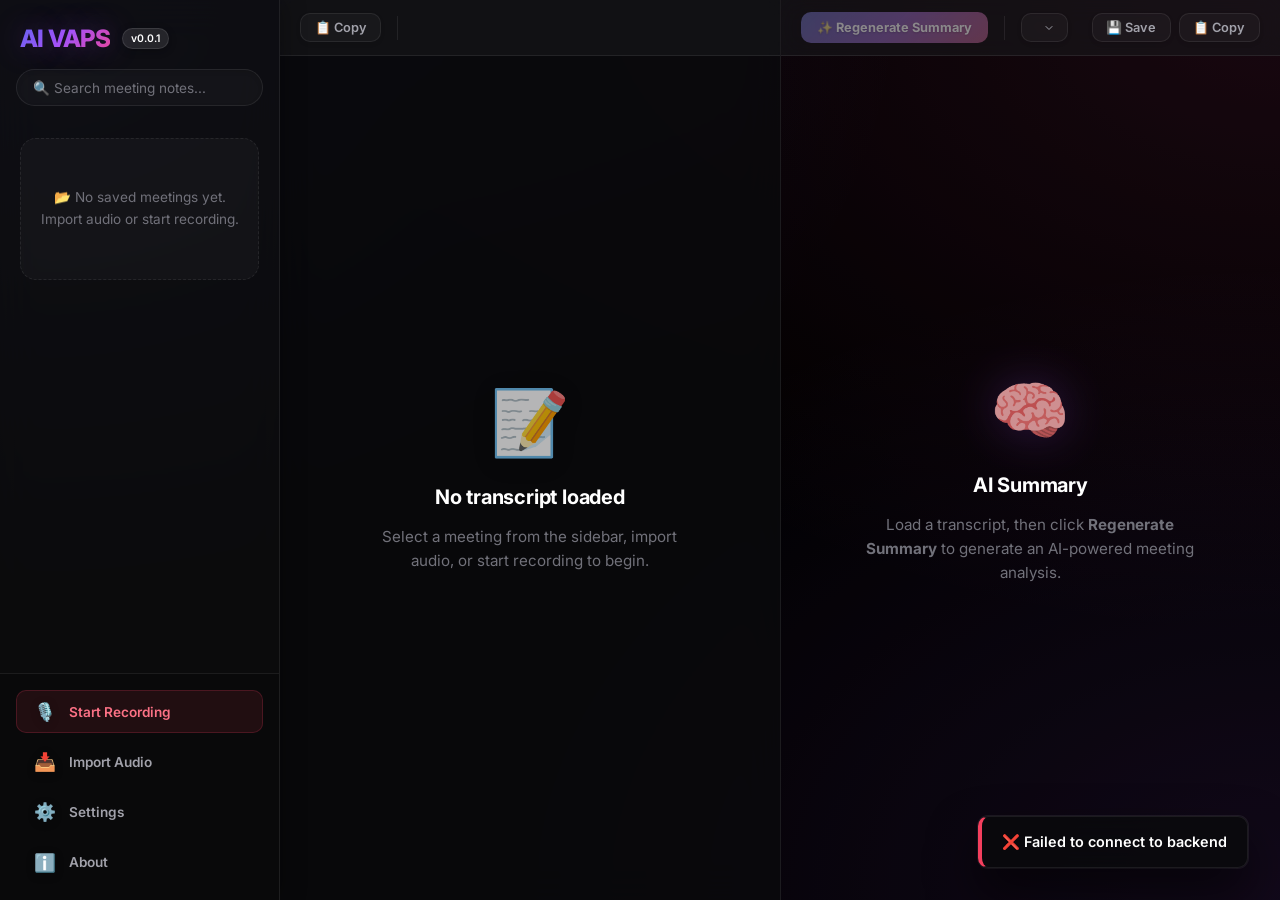
==== commit bcd8e504: "api oss120" ====
--- a/templates/index.html
+++ b/templates/index.html
@@ -6,7 +6,7 @@
     <meta name="viewport" content="width=device-width, initial-scale=1.0">
     <title>Meetily — AI Meeting Minutes</title>
     <meta name="description"
-        content="Record, transcribe, and summarize meetings with AI-powered intelligence. Supports Groq, Gemini, NVIDIA, and Ollama.">
+        content="Record, transcribe, and summarize meetings with AI-powered intelligence. Supports Groq, Gemini, and NVIDIA.">
     <link rel="preconnect" href="https://fonts.googleapis.com">
     <link rel="preconnect" href="https://fonts.gstatic.com" crossorigin>
     <link
@@ -15,52 +15,67 @@
 
     <style>
         /* ================================================================
-           DESIGN TOKENS
+           DESIGN TOKENS - PREMIUM GLASSMORPHISM
            ================================================================ */
         :root {
-            --sidebar-width: 260px;
-            --toolbar-height: 48px;
-
-            --bg-base: #0f1117;
-            --bg-sidebar: #13151c;
-            --bg-panel: #181a24;
-            --bg-elevated: #1e2030;
-            --bg-hover: rgba(255, 255, 255, 0.04);
-            --bg-active: rgba(99, 102, 241, 0.12);
-            --bg-input: rgba(255, 255, 255, 0.04);
-
-            --border: rgba(255, 255, 255, 0.07);
-            --border-hover: rgba(255, 255, 255, 0.14);
-            --border-focus: rgba(99, 102, 241, 0.5);
-
-            --text-1: #f0f1f5;
-            --text-2: #9096a8;
-            --text-3: #5c6278;
-
+            --sidebar-width: 280px;
+            --toolbar-height: 56px;
+
+            /* Core Colors - Obsidian Dark */
+            --bg-base: #000000;
+            --bg-sidebar: rgba(15, 15, 17, 0.75);
+            --bg-panel: rgba(10, 10, 12, 0.85);
+            --bg-elevated: rgba(24, 24, 27, 0.6);
+            --bg-hover: rgba(255, 255, 255, 0.06);
+            --bg-active: rgba(99, 102, 241, 0.15);
+            --bg-input: rgba(255, 255, 255, 0.03);
+            
+            /* Glassmorphism Filters */
+            --glass-blur: blur(20px);
+            --glass-blur-sm: blur(12px);
+
+            /* Borders */
+            --border: rgba(255, 255, 255, 0.08);
+            --border-hover: rgba(255, 255, 255, 0.15);
+            --border-focus: rgba(129, 140, 248, 0.6);
+            --border-glow: 0 0 0 1px rgba(129, 140, 248, 0.4);
+
+            /* Typography */
+            --text-1: #ffffff;
+            --text-2: #a1a1aa;
+            --text-3: #71717a;
+
+            /* Accents & Gradients */
             --accent: #6366f1;
             --accent-hover: #818cf8;
             --accent-subtle: rgba(99, 102, 241, 0.15);
-            --accent-glow: 0 0 24px rgba(99, 102, 241, 0.3);
-
-            --green: #22c55e;
-            --green-subtle: rgba(34, 197, 94, 0.12);
-            --red: #ef4444;
-            --red-subtle: rgba(239, 68, 68, 0.12);
+            --accent-gradient: linear-gradient(135deg, #6366f1, #a855f7, #ec4899);
+            --accent-glow: 0 0 30px rgba(168, 85, 247, 0.35);
+
+            /* Semantic Colors */
+            --green: #10b981;
+            --green-subtle: rgba(16, 185, 129, 0.15);
+            --red: #f43f5e;
+            --red-subtle: rgba(244, 63, 94, 0.15);
             --amber: #f59e0b;
-            --amber-subtle: rgba(245, 158, 11, 0.12);
+            --amber-subtle: rgba(245, 158, 11, 0.15);
             --blue: #3b82f6;
-            --blue-subtle: rgba(59, 130, 246, 0.12);
-
-            --radius-sm: 8px;
-            --radius-md: 12px;
-            --radius-lg: 16px;
-            --radius-xl: 20px;
-
-            --shadow-sm: 0 1px 3px rgba(0, 0, 0, 0.3);
-            --shadow-md: 0 4px 16px rgba(0, 0, 0, 0.4);
-            --shadow-lg: 0 12px 40px rgba(0, 0, 0, 0.5);
-
-            --transition: 0.2s cubic-bezier(0.4, 0, 0.2, 1);
+            --blue-subtle: rgba(59, 130, 246, 0.15);
+
+            /* Radii */
+            --radius-sm: 10px;
+            --radius-md: 16px;
+            --radius-lg: 24px;
+            --radius-xl: 32px;
+
+            /* Shadows */
+            --shadow-sm: 0 2px 8px rgba(0, 0, 0, 0.4);
+            --shadow-md: 0 8px 24px rgba(0, 0, 0, 0.5);
+            --shadow-lg: 0 24px 48px rgba(0, 0, 0, 0.6), 0 0 0 1px var(--border);
+
+            /* Transitions */
+            --transition: 0.3s cubic-bezier(0.16, 1, 0.3, 1);
+            --transition-fast: 0.15s ease;
         }
 
         /* ================================================================
@@ -77,11 +92,18 @@
         body {
             font-family: 'Inter', -apple-system, BlinkMacSystemFont, sans-serif;
             background: var(--bg-base);
+            /* Add an abstract, extremely subtle colorful mesh gradient background */
+            background-image: 
+                radial-gradient(at 0% 0%, rgba(99, 102, 241, 0.15) 0px, transparent 50%),
+                radial-gradient(at 100% 100%, rgba(168, 85, 247, 0.15) 0px, transparent 50%),
+                radial-gradient(at 100% 0%, rgba(236, 72, 153, 0.15) 0px, transparent 50%);
+            background-attachment: fixed;
             color: var(--text-1);
             min-height: 100vh;
             display: flex;
             overflow: hidden;
             -webkit-font-smoothing: antialiased;
+            -moz-osx-font-smoothing: grayscale;
         }
 
         button {
@@ -96,7 +118,8 @@
         }
 
         ::-webkit-scrollbar {
-            width: 6px;
+            width: 8px;
+            height: 8px;
         }
 
         ::-webkit-scrollbar-track {
@@ -104,12 +127,16 @@
         }
 
         ::-webkit-scrollbar-thumb {
-            background: rgba(255, 255, 255, 0.08);
-            border-radius: 3px;
+            background: rgba(255, 255, 255, 0.1);
+            border-radius: 10px;
+            border: 2px solid transparent;
+            background-clip: padding-box;
         }
 
         ::-webkit-scrollbar-thumb:hover {
-            background: rgba(255, 255, 255, 0.15);
+            background: rgba(255, 255, 255, 0.2);
+            border: 2px solid transparent;
+            background-clip: padding-box;
         }
 
         /* ================================================================
@@ -128,42 +155,48 @@
             width: var(--sidebar-width);
             min-width: var(--sidebar-width);
             background: var(--bg-sidebar);
+            backdrop-filter: var(--glass-blur);
+            -webkit-backdrop-filter: var(--glass-blur);
             border-right: 1px solid var(--border);
             display: flex;
             flex-direction: column;
             height: 100vh;
-            z-index: 10;
+            z-index: 20;
+            box-shadow: 1px 0 24px rgba(0,0,0,0.3);
         }
 
         .sidebar-header {
-            padding: 1.25rem 1rem 0.75rem;
+            padding: 1.5rem 1.25rem 1rem;
             display: flex;
             align-items: center;
-            gap: 0.6rem;
+            gap: 0.75rem;
             flex-shrink: 0;
         }
 
         .sidebar-header .logo {
-            font-size: 1.35rem;
+            font-size: 1.5rem;
             font-weight: 800;
-            background: linear-gradient(135deg, var(--accent), #a78bfa);
+            background: var(--accent-gradient);
             -webkit-background-clip: text;
             -webkit-text-fill-color: transparent;
-            letter-spacing: -0.02em;
+            letter-spacing: -0.03em;
+            text-shadow: var(--accent-glow);
         }
 
         .sidebar-header .version {
             font-size: 0.65rem;
-            color: var(--text-3);
-            background: var(--bg-elevated);
-            padding: 2px 6px;
-            border-radius: 4px;
+            color: var(--text-1);
+            background: rgba(255, 255, 255, 0.1);
+            border: 1px solid rgba(255,255,255,0.1);
+            padding: 3px 8px;
+            border-radius: 20px;
             font-weight: 600;
+            box-shadow: 0 2px 8px rgba(0,0,0,0.2);
         }
 
         .sidebar-search {
-            padding: 0 0.75rem;
-            margin-bottom: 0.5rem;
+            padding: 0 1rem;
+            margin-bottom: 1rem;
             flex-shrink: 0;
         }
 
@@ -171,12 +204,13 @@
             width: 100%;
             background: var(--bg-input);
             border: 1px solid var(--border);
-            border-radius: var(--radius-sm);
+            border-radius: 20px;
             color: var(--text-1);
-            padding: 0.5rem 0.75rem;
-            font-size: 0.8rem;
+            padding: 0.6rem 1rem;
+            font-size: 0.85rem;
             outline: none;
-            transition: border-color var(--transition);
+            transition: all var(--transition);
+            box-shadow: inset 0 2px 4px rgba(0,0,0,0.1);
         }
 
         .sidebar-search input::placeholder {
@@ -184,79 +218,108 @@
         }
 
         .sidebar-search input:focus {
-            border-color: var(--border-focus);
+            background: rgba(255,255,255,0.06);
+            border-color: var(--accent);
+            box-shadow: inset 0 2px 4px rgba(0,0,0,0.1), var(--border-glow);
         }
 
         .meeting-list {
             flex: 1;
             overflow-y: auto;
-            padding: 0.25rem 0.5rem;
+            padding: 0.5rem 0.75rem;
         }
 
         .meeting-list-empty {
             text-align: center;
             color: var(--text-3);
-            font-size: 0.8rem;
-            padding: 2rem 1rem;
-            line-height: 1.5;
+            font-size: 0.85rem;
+            padding: 3rem 1rem;
+            line-height: 1.6;
+            background: var(--bg-input);
+            border-radius: var(--radius-md);
+            border: 1px dashed var(--border);
+            margin: 0.5rem;
         }
 
         .meeting-card {
-            padding: 0.7rem 0.75rem;
-            border-radius: var(--radius-sm);
+            padding: 0.85rem 1rem;
+            border-radius: var(--radius-md);
             cursor: pointer;
             transition: all var(--transition);
-            margin-bottom: 2px;
+            margin-bottom: 0.35rem;
             border: 1px solid transparent;
+            position: relative;
+            overflow: hidden;
+            background: transparent;
+        }
+
+        .meeting-card::before {
+            content: '';
+            position: absolute;
+            left: 0;
+            top: 50%;
+            transform: translateY(-50%) scaleY(0);
+            width: 3px;
+            height: 60%;
+            background: var(--accent);
+            border-radius: 0 4px 4px 0;
+            transition: transform var(--transition);
         }
 
         .meeting-card:hover {
             background: var(--bg-hover);
-            border-color: var(--border);
+            transform: translateX(4px);
         }
 
         .meeting-card.active {
             background: var(--bg-active);
-            border-color: rgba(99, 102, 241, 0.25);
+            border-color: rgba(99, 102, 241, 0.2);
+            box-shadow: 0 4px 12px rgba(0,0,0,0.1);
+        }
+
+        .meeting-card.active::before {
+            transform: translateY(-50%) scaleY(1);
         }
 
         .meeting-card .mc-title {
-            font-size: 0.82rem;
+            font-size: 0.9rem;
             font-weight: 600;
             color: var(--text-1);
             white-space: nowrap;
             overflow: hidden;
             text-overflow: ellipsis;
-            margin-bottom: 0.2rem;
+            margin-bottom: 0.3rem;
         }
 
         .meeting-card .mc-meta {
             display: flex;
             justify-content: space-between;
-            font-size: 0.7rem;
+            font-size: 0.75rem;
             color: var(--text-3);
+            font-weight: 500;
         }
 
         .sidebar-actions {
             flex-shrink: 0;
-            padding: 0.5rem;
+            padding: 1rem;
             border-top: 1px solid var(--border);
             display: flex;
             flex-direction: column;
-            gap: 2px;
+            gap: 0.4rem;
+            background: rgba(0,0,0,0.2);
         }
 
         .sidebar-action-btn {
             display: flex;
             align-items: center;
-            gap: 0.6rem;
+            gap: 0.75rem;
             width: 100%;
             background: transparent;
-            border: none;
+            border: 1px solid transparent;
             color: var(--text-2);
-            padding: 0.55rem 0.75rem;
-            font-size: 0.82rem;
-            font-weight: 500;
+            padding: 0.65rem 1rem;
+            font-size: 0.85rem;
+            font-weight: 600;
             border-radius: var(--radius-sm);
             transition: all var(--transition);
             text-align: left;
@@ -265,13 +328,29 @@
         .sidebar-action-btn:hover {
             background: var(--bg-hover);
             color: var(--text-1);
+            border-color: var(--border);
+            transform: translateY(-1px);
         }
 
         .sidebar-action-btn .sa-icon {
-            font-size: 1rem;
+            font-size: 1.1rem;
             flex-shrink: 0;
-            width: 20px;
+            width: 24px;
             text-align: center;
+            filter: drop-shadow(0 2px 4px rgba(0,0,0,0.2));
+        }
+
+        #btn-start-recording {
+            background: rgba(244, 63, 94, 0.1);
+            color: #fb7185;
+            border: 1px solid rgba(244, 63, 94, 0.2);
+        }
+        
+        #btn-start-recording:hover {
+            background: rgba(244, 63, 94, 0.2);
+            color: #ffe4e6;
+            border-color: rgba(244, 63, 94, 0.4);
+            box-shadow: 0 4px 12px rgba(244, 63, 94, 0.2);
         }
 
         /* ================================================================
@@ -282,6 +361,7 @@
             display: flex;
             height: 100vh;
             min-width: 0;
+            position: relative;
         }
 
         /* ----------------------------------------------------------------
@@ -294,52 +374,61 @@
             border-right: 1px solid var(--border);
             min-width: 0;
             background: var(--bg-panel);
+            backdrop-filter: var(--glass-blur);
+            -webkit-backdrop-filter: var(--glass-blur);
         }
 
         .panel-toolbar {
             display: flex;
             align-items: center;
-            gap: 0.35rem;
-            padding: 0.5rem 0.75rem;
+            gap: 0.5rem;
+            padding: 0.75rem 1.25rem;
             border-bottom: 1px solid var(--border);
             flex-shrink: 0;
             min-height: var(--toolbar-height);
             flex-wrap: wrap;
             background: var(--bg-elevated);
+            backdrop-filter: var(--glass-blur-sm);
+            -webkit-backdrop-filter: var(--glass-blur-sm);
+            z-index: 10;
         }
 
         .tb-btn {
             display: inline-flex;
             align-items: center;
-            gap: 0.35rem;
+            gap: 0.4rem;
             background: var(--bg-input);
             border: 1px solid var(--border);
             color: var(--text-2);
-            padding: 0.35rem 0.65rem;
-            font-size: 0.75rem;
+            padding: 0.4rem 0.85rem;
+            font-size: 0.8rem;
             font-weight: 600;
             border-radius: var(--radius-sm);
-            transition: all var(--transition);
+            transition: all var(--transition-fast);
             white-space: nowrap;
+            box-shadow: 0 2px 4px rgba(0,0,0,0.1);
         }
 
         .tb-btn:hover {
             background: var(--bg-hover);
             border-color: var(--border-hover);
             color: var(--text-1);
+            transform: translateY(-1px);
+            box-shadow: 0 4px 8px rgba(0,0,0,0.2);
         }
 
         .tb-btn.active {
             background: var(--accent-subtle);
-            border-color: rgba(99, 102, 241, 0.3);
+            border-color: rgba(99, 102, 241, 0.4);
             color: var(--accent-hover);
+            box-shadow: inset 0 2px 4px rgba(0,0,0,0.1);
         }
 
         .tb-divider {
             width: 1px;
-            height: 20px;
+            height: 24px;
             background: var(--border);
-            margin: 0 0.25rem;
+            margin: 0 0.5rem;
         }
 
         .tb-spacer {
@@ -351,9 +440,10 @@
             display: none;
             background: var(--bg-input);
             border: 1px solid var(--border);
-            border-radius: var(--radius-sm);
-            padding: 2px;
+            border-radius: 20px;
+            padding: 3px;
             gap: 2px;
+            box-shadow: inset 0 2px 4px rgba(0,0,0,0.1);
         }
 
         .transcript-toggle.visible {
@@ -364,23 +454,29 @@
             background: transparent;
             border: none;
             color: var(--text-3);
-            padding: 0.25rem 0.6rem;
-            font-size: 0.72rem;
+            padding: 0.35rem 0.85rem;
+            font-size: 0.75rem;
             font-weight: 600;
-            border-radius: 6px;
-            transition: all var(--transition);
+            border-radius: 16px;
+            transition: all var(--transition-fast);
+        }
+
+        .tt-btn:hover {
+            color: var(--text-1);
         }
 
         .tt-btn.active {
-            background: var(--accent);
-            color: white;
+            background: rgba(255,255,255,0.1);
+            color: var(--text-1);
+            box-shadow: 0 2px 4px rgba(0,0,0,0.15);
         }
 
         /* Transcript body */
         .transcript-body {
             flex: 1;
             overflow-y: auto;
-            padding: 1.25rem;
+            padding: 2rem;
+            scroll-behavior: smooth;
         }
 
         .transcript-placeholder {
@@ -391,52 +487,59 @@
             height: 100%;
             color: var(--text-3);
             text-align: center;
-            gap: 0.75rem;
+            gap: 1rem;
+            animation: fadeIn 0.5s ease-out;
         }
 
         .transcript-placeholder .tp-icon {
-            font-size: 3rem;
-            opacity: 0.5;
+            font-size: 4rem;
+            opacity: 0.7;
+            filter: drop-shadow(0 4px 12px rgba(0,0,0,0.2));
+            margin-bottom: 0.5rem;
         }
 
         .transcript-placeholder .tp-title {
-            font-size: 1rem;
-            font-weight: 600;
-            color: var(--text-2);
+            font-size: 1.25rem;
+            font-weight: 700;
+            color: var(--text-1);
+            letter-spacing: -0.01em;
         }
 
         .transcript-placeholder .tp-sub {
-            font-size: 0.85rem;
-            max-width: 280px;
-            line-height: 1.5;
+            font-size: 0.95rem;
+            max-width: 320px;
+            line-height: 1.6;
         }
 
         .transcript-text {
-            font-size: 0.9rem;
-            line-height: 1.7;
+            font-size: 0.95rem;
+            line-height: 1.8;
             color: var(--text-1);
             white-space: pre-wrap;
             word-break: break-word;
+            animation: slideUpFade 0.4s ease-out;
         }
 
         /* Context input bar */
         .context-bar {
             flex-shrink: 0;
-            padding: 0.6rem 0.75rem;
+            padding: 1rem 1.25rem;
             border-top: 1px solid var(--border);
             background: var(--bg-elevated);
+            backdrop-filter: var(--glass-blur-sm);
         }
 
         .context-bar input {
             width: 100%;
             background: var(--bg-input);
             border: 1px solid var(--border);
-            border-radius: var(--radius-sm);
+            border-radius: 20px;
             color: var(--text-1);
-            padding: 0.55rem 0.75rem;
-            font-size: 0.82rem;
+            padding: 0.7rem 1.25rem;
+            font-size: 0.9rem;
             outline: none;
-            transition: border-color var(--transition);
+            transition: all var(--transition);
+            box-shadow: inset 0 2px 4px rgba(0,0,0,0.1);
         }
 
         .context-bar input::placeholder {
@@ -444,7 +547,9 @@
         }
 
         .context-bar input:focus {
-            border-color: var(--border-focus);
+            background: rgba(255,255,255,0.06);
+            border-color: var(--accent);
+            box-shadow: inset 0 2px 4px rgba(0,0,0,0.1), var(--border-glow);
         }
 
         /* ----------------------------------------------------------------
@@ -455,66 +560,82 @@
             display: flex;
             flex-direction: column;
             min-width: 0;
-            background: var(--bg-base);
+            background: rgba(0, 0, 0, 0.3); /* slightly darker than transcript to differentiate */
         }
 
         /* Summary toolbar */
         .summary-toolbar {
             display: flex;
             align-items: center;
-            gap: 0.35rem;
-            padding: 0.5rem 0.75rem;
+            gap: 0.5rem;
+            padding: 0.75rem 1.25rem;
             border-bottom: 1px solid var(--border);
             flex-shrink: 0;
             min-height: var(--toolbar-height);
             flex-wrap: wrap;
             background: var(--bg-elevated);
+            backdrop-filter: var(--glass-blur-sm);
+            -webkit-backdrop-filter: var(--glass-blur-sm);
+            z-index: 10;
         }
 
         .tb-select {
             background: var(--bg-input);
             border: 1px solid var(--border);
             color: var(--text-2);
-            padding: 0.35rem 0.5rem;
-            font-size: 0.75rem;
+            padding: 0.4rem 2rem 0.4rem 0.85rem;
+            font-size: 0.8rem;
             font-weight: 600;
             border-radius: var(--radius-sm);
             outline: none;
             cursor: pointer;
             transition: all var(--transition);
+            appearance: none;
+            background-image: url("data:image/svg+xml,%3Csvg xmlns='http://www.w3.org/2000/svg' width='12' height='12' viewBox='0 0 24 24' fill='none' stroke='%23a1a1aa' stroke-width='2' stroke-linecap='round' stroke-linejoin='round'%3E%3Cpolyline points='6 9 12 15 18 9'%3E%3C/polyline%3E%3C/svg%3E");
+            background-repeat: no-repeat;
+            background-position: right 0.75rem center;
+            box-shadow: 0 2px 4px rgba(0,0,0,0.1);
         }
 
         .tb-select:hover {
             border-color: var(--border-hover);
+            background-color: var(--bg-hover);
         }
 
         .tb-select:focus {
-            border-color: var(--border-focus);
+            border-color: var(--accent);
+            box-shadow: var(--border-glow);
         }
 
         .tb-select option {
-            background: var(--bg-elevated);
+            background: #18181b;
             color: var(--text-1);
         }
 
         .regen-btn {
             display: inline-flex;
             align-items: center;
-            gap: 0.35rem;
-            background: linear-gradient(135deg, var(--accent), #a78bfa);
+            gap: 0.5rem;
+            background: var(--accent-gradient);
             border: none;
             color: white;
-            padding: 0.4rem 0.75rem;
-            font-size: 0.75rem;
+            padding: 0.5rem 1rem;
+            font-size: 0.8rem;
             font-weight: 700;
             border-radius: var(--radius-sm);
             transition: all var(--transition);
-            box-shadow: var(--accent-glow);
+            box-shadow: var(--accent-glow), 0 2px 8px rgba(0,0,0,0.3);
+            text-shadow: 0 1px 2px rgba(0,0,0,0.2);
         }
 
         .regen-btn:hover {
-            transform: translateY(-1px);
-            box-shadow: 0 0 32px rgba(99, 102, 241, 0.45);
+            transform: translateY(-2px);
+            box-shadow: 0 0 40px rgba(168, 85, 247, 0.5), 0 4px 12px rgba(0,0,0,0.4);
+            filter: brightness(1.1);
+        }
+
+        .regen-btn:active {
+            transform: translateY(0);
         }
 
         .regen-btn:disabled {
@@ -522,13 +643,15 @@
             cursor: not-allowed;
             transform: none;
             box-shadow: none;
+            filter: grayscale(0.5);
         }
 
         /* Summary body */
         .summary-body {
             flex: 1;
             overflow-y: auto;
-            padding: 1.5rem;
+            padding: 2.5rem;
+            scroll-behavior: smooth;
         }
 
         .summary-placeholder {
@@ -539,29 +662,34 @@
             height: 100%;
             color: var(--text-3);
             text-align: center;
-            gap: 0.75rem;
+            gap: 1rem;
+            animation: fadeIn 0.5s ease-out;
         }
 
         .summary-placeholder .sp-icon {
-            font-size: 3rem;
-            opacity: 0.5;
+            font-size: 4rem;
+            opacity: 0.8;
+            filter: drop-shadow(0 0 24px rgba(168, 85, 247, 0.3));
+            margin-bottom: 0.5rem;
         }
 
         .summary-placeholder .sp-title {
-            font-size: 1rem;
-            font-weight: 600;
-            color: var(--text-2);
+            font-size: 1.25rem;
+            font-weight: 700;
+            color: var(--text-1);
+            letter-spacing: -0.01em;
         }
 
         .summary-placeholder .sp-sub {
-            font-size: 0.85rem;
-            max-width: 300px;
-            line-height: 1.5;
+            font-size: 0.95rem;
+            max-width: 340px;
+            line-height: 1.6;
         }
 
         /* Summary content sections */
         .summary-content {
             display: none;
+            animation: slideUpFade 0.5s ease-out;
         }
 
         .summary-content.visible {
@@ -569,108 +697,141 @@
         }
 
         .sum-header {
-            margin-bottom: 1.5rem;
-            padding-bottom: 1rem;
+            margin-bottom: 2.5rem;
+            padding-bottom: 1.5rem;
             border-bottom: 1px solid var(--border);
+            position: relative;
+        }
+        
+        .sum-header::after {
+            content: '';
+            position: absolute;
+            bottom: -1px;
+            left: 0;
+            width: 100px;
+            height: 2px;
+            background: var(--accent-gradient);
+            border-radius: 2px;
         }
 
         .sum-title {
-            font-size: 1.2rem;
-            font-weight: 700;
+            font-size: 1.75rem;
+            font-weight: 800;
             color: var(--text-1);
-            margin-bottom: 0.5rem;
+            margin-bottom: 0.75rem;
+            letter-spacing: -0.02em;
         }
 
         .sum-meta {
             display: flex;
             flex-wrap: wrap;
-            gap: 0.5rem;
-            margin-bottom: 0.75rem;
+            gap: 0.6rem;
+            margin-bottom: 1rem;
         }
 
         .sum-badge {
             display: inline-flex;
             align-items: center;
-            gap: 0.3rem;
-            font-size: 0.72rem;
+            gap: 0.4rem;
+            font-size: 0.75rem;
             font-weight: 600;
-            padding: 0.25rem 0.55rem;
-            border-radius: 6px;
-            background: var(--bg-elevated);
-            border: 1px solid var(--border);
+            padding: 0.35rem 0.75rem;
+            border-radius: 20px;
+            background: rgba(255,255,255,0.05);
+            border: 1px solid rgba(255,255,255,0.1);
             color: var(--text-2);
+            box-shadow: 0 2px 4px rgba(0,0,0,0.1);
+            backdrop-filter: var(--glass-blur-sm);
         }
 
         .sum-badge.sentiment-positive {
             background: var(--green-subtle);
-            color: var(--green);
-            border-color: transparent;
+            color: #34d399;
+            border-color: rgba(16, 185, 129, 0.3);
+            box-shadow: 0 0 12px rgba(16, 185, 129, 0.15);
         }
 
         .sum-badge.sentiment-negative {
             background: var(--red-subtle);
-            color: var(--red);
-            border-color: transparent;
+            color: #fb7185;
+            border-color: rgba(244, 63, 94, 0.3);
+            box-shadow: 0 0 12px rgba(244, 63, 94, 0.15);
         }
 
         .sum-badge.sentiment-neutral {
             background: var(--blue-subtle);
-            color: var(--blue);
-            border-color: transparent;
+            color: #60a5fa;
+            border-color: rgba(59, 130, 246, 0.3);
         }
 
         .sum-badge.sentiment-mixed {
             background: var(--amber-subtle);
-            color: var(--amber);
-            border-color: transparent;
+            color: #fbbf24;
+            border-color: rgba(245, 158, 11, 0.3);
         }
 
         .sum-attendees {
-            font-size: 0.82rem;
+            font-size: 0.9rem;
             color: var(--text-2);
-            line-height: 1.5;
+            line-height: 1.6;
         }
 
         .sum-section {
-            margin-bottom: 1.5rem;
+            margin-bottom: 2.5rem;
         }
 
         .sum-section-title {
-            font-size: 0.72rem;
+            font-size: 0.85rem;
             font-weight: 700;
             text-transform: uppercase;
-            letter-spacing: 0.06em;
-            color: var(--text-3);
-            margin-bottom: 0.6rem;
+            letter-spacing: 0.08em;
+            color: var(--text-2);
+            margin-bottom: 1rem;
             display: flex;
             align-items: center;
-            gap: 0.4rem;
+            gap: 0.5rem;
         }
 
         .sum-text {
-            font-size: 0.88rem;
-            line-height: 1.65;
+            font-size: 0.95rem;
+            line-height: 1.7;
             color: var(--text-1);
+            background: rgba(255,255,255,0.02);
+            padding: 1.25rem;
+            border-radius: var(--radius-md);
+            border: 1px solid var(--border);
         }
 
         .sum-list {
             list-style: none;
             padding: 0;
+            display: flex;
+            flex-direction: column;
+            gap: 0.5rem;
         }
 
         .sum-list li {
-            font-size: 0.85rem;
+            font-size: 0.95rem;
             color: var(--text-1);
-            padding: 0.4rem 0;
-            padding-left: 1.2rem;
+            padding: 0.75rem 1rem 0.75rem 2rem;
             position: relative;
-            line-height: 1.5;
+            line-height: 1.6;
+            background: rgba(255,255,255,0.02);
+            border-radius: var(--radius-sm);
+            border: 1px solid rgba(255,255,255,0.03);
+            transition: all var(--transition-fast);
+        }
+
+        .sum-list li:hover {
+            background: rgba(255,255,255,0.04);
+            border-color: rgba(255,255,255,0.1);
+            transform: translateX(2px);
         }
 
         .sum-list li::before {
-            content: '•';
+            content: '→';
             position: absolute;
-            left: 0;
+            left: 0.75rem;
             color: var(--accent);
             font-weight: 700;
         }
@@ -678,36 +839,33 @@
         /* Summary tables */
         .sum-table {
             width: 100%;
-            border-collapse: collapse;
-            font-size: 0.82rem;
-            margin-top: 0.35rem;
+            border-collapse: separate;
+            border-spacing: 0;
+            font-size: 0.9rem;
+            margin-top: 0.5rem;
+            border-radius: var(--radius-md);
+            overflow: hidden;
+            border: 1px solid var(--border);
         }
 
         .sum-table th {
             text-align: left;
-            padding: 0.5rem 0.65rem;
-            background: var(--bg-elevated);
+            padding: 0.85rem 1rem;
+            background: rgba(255,255,255,0.05);
             color: var(--text-2);
-            font-weight: 600;
-            font-size: 0.72rem;
+            font-weight: 700;
+            font-size: 0.75rem;
             text-transform: uppercase;
-            letter-spacing: 0.04em;
+            letter-spacing: 0.05em;
             border-bottom: 1px solid var(--border);
         }
 
-        .sum-table th:first-child {
-            border-radius: var(--radius-sm) 0 0 0;
-        }
-
-        .sum-table th:last-child {
-            border-radius: 0 var(--radius-sm) 0 0;
-        }
-
         .sum-table td {
-            padding: 0.55rem 0.65rem;
+            padding: 0.85rem 1rem;
             color: var(--text-1);
-            border-bottom: 1px solid var(--border);
-            vertical-align: top;
+            border-bottom: 1px solid rgba(255,255,255,0.03);
+            vertical-align: middle;
+            background: rgba(0,0,0,0.2);
         }
 
         .sum-table tr:last-child td {
@@ -715,64 +873,73 @@
         }
 
         .sum-table tr:hover td {
-            background: var(--bg-hover);
+            background: rgba(255,255,255,0.03);
         }
 
         .priority-badge {
             display: inline-block;
-            font-size: 0.68rem;
-            font-weight: 700;
-            padding: 2px 6px;
-            border-radius: 4px;
+            font-size: 0.7rem;
+            font-weight: 800;
+            padding: 3px 8px;
+            border-radius: 6px;
             text-transform: uppercase;
+            letter-spacing: 0.05em;
         }
 
         .priority-high {
             background: var(--red-subtle);
-            color: var(--red);
+            color: #fb7185;
+            border: 1px solid rgba(244, 63, 94, 0.2);
         }
 
         .priority-medium {
             background: var(--amber-subtle);
-            color: var(--amber);
+            color: #fbbf24;
+            border: 1px solid rgba(245, 158, 11, 0.2);
         }
 
         .priority-low {
             background: var(--green-subtle);
-            color: var(--green);
+            color: #34d399;
+            border: 1px solid rgba(16, 185, 129, 0.2);
         }
 
         .status-badge {
             display: inline-block;
-            font-size: 0.68rem;
-            font-weight: 600;
-            padding: 2px 6px;
-            border-radius: 4px;
+            font-size: 0.7rem;
+            font-weight: 700;
+            padding: 3px 8px;
+            border-radius: 6px;
+            text-transform: uppercase;
         }
 
         .status-pending {
             background: var(--amber-subtle);
-            color: var(--amber);
+            color: #fbbf24;
+            border: 1px solid rgba(245, 158, 11, 0.2);
         }
 
         .status-completed {
             background: var(--green-subtle);
-            color: var(--green);
+            color: #34d399;
+            border: 1px solid rgba(16, 185, 129, 0.2);
         }
 
         .status-inprogress {
             background: var(--blue-subtle);
-            color: var(--blue);
+            color: #60a5fa;
+            border: 1px solid rgba(59, 130, 246, 0.2);
         }
 
         /* Download bar */
         .download-bar {
             flex-shrink: 0;
-            padding: 0.6rem 0.75rem;
+            padding: 1rem 1.25rem;
             border-top: 1px solid var(--border);
             display: none;
-            gap: 0.5rem;
+            gap: 0.75rem;
             background: var(--bg-elevated);
+            backdrop-filter: var(--glass-blur-sm);
         }
 
         .download-bar.visible {
@@ -784,27 +951,34 @@
             display: inline-flex;
             align-items: center;
             justify-content: center;
-            gap: 0.4rem;
-            padding: 0.5rem;
-            font-size: 0.78rem;
+            gap: 0.5rem;
+            padding: 0.6rem;
+            font-size: 0.85rem;
             font-weight: 700;
             color: white;
             border: none;
             border-radius: var(--radius-sm);
             transition: all var(--transition);
             text-decoration: none;
+            box-shadow: 0 4px 12px rgba(0,0,0,0.2);
         }
 
         .dl-btn:hover {
-            transform: translateY(-1px);
+            transform: translateY(-2px);
+            filter: brightness(1.1);
+            box-shadow: 0 6px 16px rgba(0,0,0,0.3);
         }
 
         .dl-btn.pdf {
-            background: linear-gradient(135deg, #ef4444, #f97316);
+            background: linear-gradient(135deg, #f43f5e, #f97316);
+        }
+
+        .dl-btn#dl-word {
+            background: linear-gradient(135deg, #3b82f6, #6366f1) !important;
         }
 
         .dl-btn.excel {
-            background: linear-gradient(135deg, #22c55e, #3b82f6);
+            background: linear-gradient(135deg, #10b981, #0ea5e9);
         }
 
         /* ================================================================
@@ -814,12 +988,13 @@
             display: none;
             position: fixed;
             inset: 0;
-            background: rgba(0, 0, 0, 0.65);
-            backdrop-filter: blur(8px);
-            -webkit-backdrop-filter: blur(8px);
+            background: rgba(0, 0, 0, 0.8);
+            backdrop-filter: blur(12px);
+            -webkit-backdrop-filter: blur(12px);
             z-index: 100;
             align-items: center;
             justify-content: center;
+            animation: fadeIn 0.2s ease-out;
         }
 
         .modal-overlay.visible {
@@ -828,332 +1003,574 @@
 
         .modal {
             background: var(--bg-panel);
-            border: 1px solid var(--border);
-            border-radius: var(--radius-xl);
-            padding: 2rem;
+            border: 1px solid rgba(255,255,255,0.1);
+            border-radius: var(--radius-lg);
+            padding: 2.5rem;
             width: 90%;
-            max-width: 460px;
-            box-shadow: var(--shadow-lg);
+            max-width: 480px;
+            box-shadow: var(--shadow-lg), inset 0 1px 0 rgba(255,255,255,0.1);
             position: relative;
+            animation: modalScaleIn 0.3s cubic-bezier(0.16, 1, 0.3, 1);
         }
 
         .modal-close {
             position: absolute;
-            top: 0.75rem;
-            right: 0.75rem;
-            background: transparent;
-            border: none;
-            color: var(--text-3);
-            font-size: 1.2rem;
-            padding: 0.25rem;
-            border-radius: 6px;
-            transition: all var(--transition);
+            top: 1rem;
+            right: 1rem;
+            background: rgba(255,255,255,0.05);
+            border: 1px solid rgba(255,255,255,0.1);
+            color: var(--text-2);
+            font-size: 1rem;
+            width: 32px;
+            height: 32px;
+            display: flex;
+            align-items: center;
+            justify-content: center;
+            border-radius: 50%;
+            transition: all var(--transition-fast);
         }
 
         .modal-close:hover {
-            background: var(--bg-hover);
+            background: rgba(255,255,255,0.1);
             color: var(--text-1);
+            transform: rotate(90deg);
         }
 
         .modal-title {
-            font-size: 1.15rem;
-            font-weight: 700;
-            margin-bottom: 1.25rem;
+            font-size: 1.35rem;
+            font-weight: 800;
+            margin-bottom: 1.5rem;
             display: flex;
             align-items: center;
             gap: 0.5rem;
+            color: var(--text-1);
         }
 
         .modal-form-group {
-            margin-bottom: 1rem;
+            margin-bottom: 1.25rem;
         }
 
         .modal-label {
             display: block;
-            font-size: 0.78rem;
-            font-weight: 600;
+            font-size: 0.8rem;
+            font-weight: 700;
             color: var(--text-2);
             text-transform: uppercase;
-            letter-spacing: 0.04em;
-            margin-bottom: 0.35rem;
+            letter-spacing: 0.05em;
+            margin-bottom: 0.5rem;
         }
 
         .modal-input,
         .modal-select {
+            width: 100%;
+            background: rgba(0,0,0,0.3);
+            border: 1px solid var(--border);
+            border-radius: var(--radius-sm);
+            color: var(--text-1);
+            padding: 0.75rem 1rem;
+            font-size: 0.95rem;
+            outline: none;
+            transition: all var(--transition);
+            box-shadow: inset 0 2px 4px rgba(0,0,0,0.2);
+        }
+
+        .modal-input:focus,
+        .modal-select:focus {
+            background: rgba(255,255,255,0.03);
+            border-color: var(--accent);
+            box-shadow: inset 0 2px 4px rgba(0,0,0,0.2), var(--border-glow);
+        }
+
+        .modal-select {
+            appearance: none;
+            background-image: url("data:image/svg+xml,%3Csvg xmlns='http://www.w3.org/2000/svg' width='16' height='16' viewBox='0 0 24 24' fill='none' stroke='%23a1a1aa' stroke-width='2' stroke-linecap='round' stroke-linejoin='round'%3E%3Cpolyline points='6 9 12 15 18 9'%3E%3C/polyline%3E%3C/svg%3E");
+            background-repeat: no-repeat;
+            background-position: right 1rem center;
+        }
+
+        .modal-select option {
+            background: #18181b;
+            color: var(--text-1);
+        }
+
+        .modal-action-btn {
+            width: 100%;
+            padding: 0.85rem;
+            font-size: 1rem;
+            font-weight: 800;
+            color: white;
+            background: var(--accent-gradient);
+            border: none;
+            border-radius: var(--radius-sm);
+            margin-top: 1rem;
+            transition: all var(--transition);
+            box-shadow: var(--accent-glow), 0 4px 12px rgba(0,0,0,0.3);
+        }
+
+        .modal-action-btn:hover {
+            transform: translateY(-2px);
+            filter: brightness(1.1);
+            box-shadow: 0 0 40px rgba(168, 85, 247, 0.4), 0 6px 16px rgba(0,0,0,0.4);
+        }
+
+        .modal-action-btn:active {
+            transform: translateY(0);
+        }
+
+        .modal-action-btn:disabled {
+            opacity: 0.5;
+            cursor: not-allowed;
+            transform: none;
+            filter: grayscale(0.5);
+            box-shadow: none;
+        }
+
+        /* Recording modal */
+        .record-ui {
+            display: flex;
+            flex-direction: column;
+            align-items: center;
+            gap: 1.5rem;
+            padding: 2rem 0;
+        }
+
+        .rec-btn-wrap {
+            position: relative;
+            display: flex;
+            align-items: center;
+            justify-content: center;
+            margin: 1rem 0;
+        }
+
+        .rec-ring {
+            position: absolute;
+            width: 100px;
+            height: 100px;
+            border-radius: 50%;
+            background: rgba(244, 63, 94, 0.3);
+            animation: recPulse 2s infinite cubic-bezier(0.16, 1, 0.3, 1);
+            display: none;
+        }
+
+        .rec-ring.active {
+            display: block;
+        }
+
+        @keyframes recPulse {
+            0% { transform: scale(0.8); opacity: 0.8; }
+            100% { transform: scale(2); opacity: 0; }
+        }
+
+        .rec-btn {
+            width: 80px;
+            height: 80px;
+            border-radius: 50%;
+            background: linear-gradient(135deg, #f43f5e, #e11d48);
+            border: none;
+            color: white;
+            font-size: 2rem;
+            display: flex;
+            align-items: center;
+            justify-content: center;
+            z-index: 2;
+            transition: all 0.4s cubic-bezier(0.175, 0.885, 0.32, 1.275);
+            box-shadow: 0 8px 32px rgba(225, 29, 72, 0.5), inset 0 2px 4px rgba(255,255,255,0.3);
+        }
+
+        .rec-btn.recording {
+            border-radius: 20px;
+            transform: scale(0.85);
+            background: #e11d48;
+            box-shadow: 0 0 40px rgba(225, 29, 72, 0.6);
+        }
+        
+        .rec-btn:hover:not(.recording) {
+            transform: scale(1.05);
+            box-shadow: 0 12px 40px rgba(225, 29, 72, 0.6), inset 0 2px 4px rgba(255,255,255,0.4);
+        }
+
+        .rec-timer {
+            font-size: 3rem;
+            font-weight: 800;
+            font-family: 'JetBrains Mono', monospace;
+            color: var(--text-1);
+            text-shadow: 0 2px 12px rgba(0,0,0,0.5);
+            letter-spacing: -0.05em;
+        }
+
+        .rec-status {
+            font-size: 0.95rem;
+            color: var(--text-2);
+            font-weight: 600;
+            text-transform: uppercase;
+            letter-spacing: 0.1em;
+        }
+
+        /* Upload area in modal */
+        .upload-area {
+            border: 2px dashed rgba(255,255,255,0.2);
+            border-radius: var(--radius-md);
+            padding: 3rem 2rem;
+            text-align: center;
+            cursor: pointer;
+            transition: all var(--transition);
+            background: rgba(0,0,0,0.2);
+            margin-bottom: 1.5rem;
+        }
+
+        .upload-area:hover,
+        .upload-area.dragover {
+            border-color: var(--accent);
+            background: rgba(99, 102, 241, 0.1);
+            transform: translateY(-2px);
+        }
+
+        .upload-area .ua-icon {
+            font-size: 3rem;
+            margin-bottom: 1rem;
+            display: block;
+            filter: drop-shadow(0 4px 8px rgba(0,0,0,0.3));
+        }
+
+        .upload-area .ua-text {
+            font-size: 1rem;
+            color: var(--text-1);
+            font-weight: 700;
+            margin-bottom: 0.5rem;
+        }
+
+        .upload-area .ua-sub {
+            font-size: 0.85rem;
+            color: var(--text-3);
+        }
+
+        /* Processing overlay */
+        .processing-overlay {
+            display: none;
+            position: fixed;
+            inset: 0;
+            background: rgba(0, 0, 0, 0.8);
+            backdrop-filter: blur(16px);
+            -webkit-backdrop-filter: blur(16px);
+            z-index: 200;
+            align-items: center;
+            justify-content: center;
+            flex-direction: column;
+            gap: 1.5rem;
+            animation: fadeIn 0.3s ease-out;
+        }
+
+        .processing-overlay.visible {
+            display: flex;
+        }
+
+        .processing-card {
+            background: var(--bg-panel);
+            border: 1px solid rgba(255,255,255,0.1);
+            padding: 3rem;
+            border-radius: var(--radius-xl);
+            text-align: center;
+            display: flex;
+            flex-direction: column;
+            align-items: center;
+            gap: 1.25rem;
+            box-shadow: var(--shadow-lg), var(--accent-glow);
+            max-width: 420px;
+            animation: modalScaleIn 0.4s cubic-bezier(0.16, 1, 0.3, 1);
+        }
+
+        .spinner {
+            width: 48px;
+            height: 48px;
+            border: 4px solid rgba(255, 255, 255, 0.1);
+            border-radius: 50%;
+            border-top-color: var(--accent);
+            animation: spin 1s cubic-bezier(0.5, 0, 0.5, 1) infinite;
+        }
+
+        /* Toast notification */
+        .toast {
+            position: fixed;
+            bottom: 2rem;
+            right: 2rem;
+            background: var(--bg-panel);
+            border: 1px solid var(--border);
+            border-radius: var(--radius-sm);
+            padding: 1rem 1.25rem;
+            font-size: 0.9rem;
+            font-weight: 600;
+            color: var(--text-1);
+            box-shadow: var(--shadow-lg);
+            z-index: 300;
+            display: flex;
+            align-items: center;
+            gap: 0.75rem;
+            transform: translateY(150%) scale(0.9);
+            opacity: 0;
+            transition: all 0.4s cubic-bezier(0.16, 1, 0.3, 1);
+            backdrop-filter: var(--glass-blur);
+        }
+
+        .toast.visible {
+            transform: translateY(0) scale(1);
+            opacity: 1;
+        }
+
+        .toast.success {
+            border-left: 4px solid var(--green);
+        }
+
+        .toast.error {
+            border-left: 4px solid var(--red);
+        }
+
+        /* Keywords pills */
+        .keyword-pills {
+            display: flex;
+            flex-wrap: wrap;
+            gap: 0.5rem;
+        }
+
+        .keyword-pill {
+            font-size: 0.75rem;
+            font-weight: 700;
+            padding: 0.4rem 0.85rem;
+            border-radius: 20px;
+            background: rgba(255,255,255,0.05);
+            border: 1px solid rgba(255,255,255,0.1);
+            color: #c084fc;
+            box-shadow: 0 2px 4px rgba(0,0,0,0.1);
+            transition: all var(--transition-fast);
+        }
+        
+        .keyword-pill:hover {
+            background: rgba(192, 132, 252, 0.15);
+            border-color: rgba(192, 132, 252, 0.4);
+            transform: translateY(-1px);
+        }
+
+                /* ── Meeting metadata form below transcript ── */
+        .meeting-setup-panel {
+            display: none;
+            flex-shrink: 0;
+            padding: 1.25rem;
+            border-top: 1px solid var(--border);
+            background: linear-gradient(180deg, rgba(15,15,17,0.4) 0%, rgba(10,10,12,0.8) 100%);
+            backdrop-filter: var(--glass-blur);
+            -webkit-backdrop-filter: var(--glass-blur);
+            gap: 1rem;
+            grid-template-columns: minmax(0, 1fr) minmax(0, 1fr);
+        }
+
+        .meeting-setup-panel.visible {
+            display: grid;
+        }
+
+        .attendees-section {
+            min-width: 0;
+            padding: 1rem;
+            border: 1px solid rgba(255, 255, 255, 0.05);
+            border-radius: var(--radius-md);
+            background: rgba(255, 255, 255, 0.02);
+            display: none;
+            box-shadow: 0 4px 16px rgba(0, 0, 0, 0.1);
+            transition: all var(--transition);
+        }
+        
+        .attendees-section:hover {
+            background: rgba(255, 255, 255, 0.03);
+            border-color: rgba(255, 255, 255, 0.08);
+            transform: translateY(-1px);
+        }
+
+        .attendees-section.visible {
+            display: block;
+        }
+
+        .attendees-section label {
+            display: flex;
+            align-items: baseline;
+            gap: 0.5rem;
+            font-size: 0.7rem;
+            font-weight: 700;
+            text-transform: uppercase;
+            letter-spacing: 0.08em;
+            color: rgba(255, 255, 255, 0.7);
+            margin-bottom: 0.5rem;
+        }
+
+        .attendees-section textarea {
             width: 100%;
             background: var(--bg-input);
             border: 1px solid var(--border);
             border-radius: var(--radius-sm);
             color: var(--text-1);
-            padding: 0.6rem 0.75rem;
-            font-size: 0.88rem;
+            padding: 0.6rem 0.85rem;
+            font-size: 0.85rem;
+            resize: vertical;
+            min-height: 44px;
             outline: none;
-            transition: border-color var(--transition);
-        }
-
-        .modal-input:focus,
-        .modal-select:focus {
-            border-color: var(--border-focus);
-        }
-
-        .modal-select option {
-            background: var(--bg-elevated);
+            font-family: inherit;
+            transition: all 0.25s ease;
+            line-height: 1.5;
+        }
+
+        .attendees-section textarea.rows-compact {
+            min-height: 38px;
+            height: 38px;
+            resize: none;
+            white-space: nowrap;
+            overflow: hidden;
+            padding: 0.5rem 0.85rem;
+            line-height: 22px;
+        }
+
+        .attendees-section textarea.rows-medium {
+            min-height: 90px;
+        }
+
+        .attendees-section textarea:focus {
+            background: rgba(99, 102, 241, 0.04);
+            border-color: var(--accent);
+            box-shadow: 0 0 0 2px rgba(99, 102, 241, 0.15), inset 0 2px 4px rgba(0,0,0,0.1);
+            transform: translateY(-1px);
+        }
+        
+        .attendees-section textarea::placeholder {
+            color: rgba(255, 255, 255, 0.25);
+        }
+
+        .field-help {
+            display: inline-block;
+            color: rgba(255, 255, 255, 0.35);
+            text-transform: none;
+            font-weight: 500;
+            letter-spacing: 0;
+            font-size: 0.65rem;
+        }
+
+        .report-meta-grid {
+            display: grid;
+            gap: 0.85rem 1rem;
+            grid-template-columns: repeat(2, minmax(0, 1fr));
+        }
+
+        .report-meta-field {
+            min-width: 0;
+            display: flex;
+            flex-direction: column;
+        }
+        
+        .report-meta-field label {
+            margin-bottom: 0.4rem;
+        }
+
+        .report-meta-field.span-2 {
+            grid-column: span 2;
+        }
+
+        @media (max-width: 1280px) {
+            .meeting-setup-panel {
+                grid-template-columns: 1fr;
+            }
+        }
+
+        @media (max-width: 720px) {
+            .report-meta-grid {
+                grid-template-columns: 1fr;
+            }
+
+            .report-meta-field.span-2 {
+                grid-column: span 1;
+            }
+        }
+
+        /* ── Modal title required marker ── */
+        .required-mark {
+            color: var(--red);
+            margin-left: 2px;
+        }
+
+        /* ── Discussion Point cards in summary panel ── */
+        .dp-card-ui {
+            background: rgba(255,255,255,0.02);
+            border: 1px solid rgba(255,255,255,0.05);
+            border-radius: var(--radius-md);
+            margin-bottom: 1rem;
+            overflow: hidden;
+            box-shadow: 0 4px 12px rgba(0,0,0,0.1);
+            transition: all var(--transition-fast);
+        }
+        
+        .dp-card-ui:hover {
+            border-color: rgba(255,255,255,0.1);
+            transform: translateY(-2px);
+            box-shadow: 0 8px 16px rgba(0,0,0,0.2);
+        }
+
+        .dp-card-header {
+            background: rgba(255,255,255,0.03);
+            border-bottom: 1px solid rgba(255,255,255,0.05);
+            padding: 0.75rem 1rem;
+            font-size: 0.9rem;
+            font-weight: 700;
+            color: #c084fc;
+        }
+
+        .dp-card-body {
+            padding: 1rem;
+        }
+
+        .dp-row {
+            display: flex;
+            gap: 1rem;
+            margin-bottom: 0.75rem;
+            font-size: 0.9rem;
+            line-height: 1.6;
+        }
+        
+        .dp-row:last-child {
+            margin-bottom: 0;
+        }
+
+        .dp-row-label {
+            flex-shrink: 0;
+            width: 140px;
+            font-weight: 700;
+            color: var(--text-3);
+            font-size: 0.75rem;
+            text-transform: uppercase;
+            letter-spacing: 0.05em;
+            padding-top: 2px;
+        }
+
+        .dp-row-value {
+            flex: 1;
             color: var(--text-1);
         }
 
-        .modal-action-btn {
-            width: 100%;
-            padding: 0.7rem;
-            font-size: 0.95rem;
-            font-weight: 700;
-            color: white;
-            background: linear-gradient(135deg, var(--accent), #a78bfa);
-            border: none;
-            border-radius: var(--radius-md);
-            margin-top: 0.5rem;
-            transition: all var(--transition);
-            box-shadow: var(--accent-glow);
-        }
-
-        .modal-action-btn:hover {
-            transform: translateY(-1px);
-        }
-
-        .modal-action-btn:disabled {
-            opacity: 0.5;
-            cursor: not-allowed;
-            transform: none;
-        }
-
-        /* Recording modal */
-        .record-ui {
-            display: flex;
-            flex-direction: column;
-            align-items: center;
-            gap: 1rem;
-            padding: 1rem 0;
-        }
-
-        .rec-btn-wrap {
-            position: relative;
-            display: flex;
-            align-items: center;
-            justify-content: center;
-        }
-
-        .rec-ring {
-            position: absolute;
-            width: 80px;
-            height: 80px;
-            border-radius: 50%;
-            background: var(--red-subtle);
-            animation: recPulse 1.5s infinite ease-in-out;
-            display: none;
-        }
-
-        .rec-ring.active {
-            display: block;
-        }
-
-        @keyframes recPulse {
-            0% {
-                transform: scale(0.9);
-                opacity: 0.8;
-            }
-
-            50% {
-                transform: scale(1.3);
-                opacity: 0.3;
-            }
-
-            100% {
-                transform: scale(1.5);
-                opacity: 0;
-            }
-        }
-
-        .rec-btn {
-            width: 64px;
-            height: 64px;
-            border-radius: 50%;
-            background: var(--red);
-            border: none;
-            color: white;
-            font-size: 1.4rem;
-            display: flex;
-            align-items: center;
-            justify-content: center;
-            z-index: 2;
-            transition: all 0.3s cubic-bezier(0.175, 0.885, 0.32, 1.275);
-            box-shadow: 0 8px 24px rgba(239, 68, 68, 0.35);
-        }
-
-        .rec-btn.recording {
-            border-radius: var(--radius-md);
-            transform: scale(0.9);
-            box-shadow: 0 0 30px rgba(239, 68, 68, 0.6);
-        }
-
-        .rec-timer {
-            font-size: 2rem;
-            font-weight: 700;
-            font-family: 'JetBrains Mono', monospace;
-            color: var(--text-1);
-        }
-
-        .rec-status {
-            font-size: 0.85rem;
-            color: var(--text-2);
-        }
-
-        /* Upload area in modal */
-        .upload-area {
-            border: 2px dashed var(--border);
-            border-radius: var(--radius-md);
-            padding: 2rem 1.5rem;
-            text-align: center;
-            cursor: pointer;
-            transition: all var(--transition);
-            background: var(--bg-input);
-            margin-bottom: 1rem;
-        }
-
-        .upload-area:hover,
-        .upload-area.dragover {
-            border-color: var(--accent);
-            background: var(--accent-subtle);
-        }
-
-        .upload-area .ua-icon {
-            font-size: 2rem;
-            margin-bottom: 0.5rem;
-            display: block;
-        }
-
-        .upload-area .ua-text {
-            font-size: 0.88rem;
-            color: var(--text-1);
-            font-weight: 500;
-            margin-bottom: 0.25rem;
-        }
-
-        .upload-area .ua-sub {
-            font-size: 0.78rem;
-            color: var(--text-3);
-        }
-
-        /* Processing overlay */
-        .processing-overlay {
-            display: none;
-            position: fixed;
-            inset: 0;
-            background: rgba(0, 0, 0, 0.7);
-            backdrop-filter: blur(12px);
-            -webkit-backdrop-filter: blur(12px);
-            z-index: 200;
-            align-items: center;
-            justify-content: center;
-            flex-direction: column;
-            gap: 1.25rem;
-        }
-
-        .processing-overlay.visible {
-            display: flex;
-        }
-
-        .processing-card {
-            background: var(--bg-panel);
-            border: 1px solid var(--border);
-            padding: 2.5rem;
-            border-radius: var(--radius-xl);
-            text-align: center;
-            display: flex;
-            flex-direction: column;
-            align-items: center;
-            gap: 1rem;
-            box-shadow: var(--accent-glow);
-            max-width: 380px;
-        }
-
-        .spinner {
-            width: 36px;
-            height: 36px;
-            border: 3px solid rgba(255, 255, 255, 0.15);
-            border-radius: 50%;
-            border-top-color: var(--accent);
-            animation: spin 0.8s linear infinite;
-        }
-
-        @keyframes spin {
-            to {
-                transform: rotate(360deg);
-            }
-        }
-
-        .processing-title {
-            font-size: 1.1rem;
-            font-weight: 700;
-            background: linear-gradient(135deg, var(--accent), #a78bfa);
-            -webkit-background-clip: text;
-            -webkit-text-fill-color: transparent;
-        }
-
-        .processing-sub {
-            font-size: 0.85rem;
-            color: var(--text-2);
-            line-height: 1.5;
-        }
-
-        /* Toast notification */
-        .toast {
-            position: fixed;
-            bottom: 1.5rem;
-            right: 1.5rem;
-            background: var(--bg-elevated);
-            border: 1px solid var(--border);
-            border-radius: var(--radius-md);
-            padding: 0.75rem 1rem;
-            font-size: 0.82rem;
-            font-weight: 600;
-            color: var(--text-1);
-            box-shadow: var(--shadow-md);
-            z-index: 300;
-            display: flex;
-            align-items: center;
-            gap: 0.5rem;
-            transform: translateY(120%);
-            opacity: 0;
-            transition: all 0.3s ease;
-        }
-
-        .toast.visible {
-            transform: translateY(0);
-            opacity: 1;
-        }
-
-        .toast.success {
-            border-color: var(--green);
-        }
-
-        .toast.error {
-            border-color: var(--red);
-        }
-
-        /* Keywords pills */
-        .keyword-pills {
-            display: flex;
-            flex-wrap: wrap;
-            gap: 0.35rem;
-        }
-
-        .keyword-pill {
-            font-size: 0.7rem;
-            font-weight: 600;
-            padding: 0.2rem 0.5rem;
-            border-radius: 4px;
-            background: var(--accent-subtle);
-            color: var(--accent-hover);
-        }
+        .status-open {
+            background: var(--blue-subtle);
+            color: #60a5fa;
+            border: 1px solid rgba(59, 130, 246, 0.2);
+        }
+        
+        /* Utility Animations */
+        @keyframes fadeIn {
+            from { opacity: 0; }
+            to { opacity: 1; }
+        }
+        
+        @keyframes slideUpFade {
+            from { opacity: 0; transform: translateY(10px); }
+            to { opacity: 1; transform: translateY(0); }
+        }
+        
+        @keyframes modalScaleIn {
+            from { opacity: 0; transform: scale(0.95) translateY(10px); }
+            to { opacity: 1; transform: scale(1) translateY(0); }
+        }
+
     </style>
 </head>
 
@@ -1227,9 +1644,41 @@
                     <div class="transcript-text" id="transcript-text" style="display:none;"></div>
                 </div>
 
-                <div class="context-bar">
-                    <input type="text" id="context-input"
-                        placeholder="Add context for AI summary. For example: people involved, meeting objective, etc...">
+                <div class="meeting-setup-panel" id="meeting-setup-panel">
+                    <div class="attendees-section" id="attendees-section">
+                        <label for="attendees-input">Attendees <span class="field-help">(comma-separated — used in MoM report)</span></label>
+                        <textarea id="attendees-input" class="rows-medium" placeholder="e.g. Alice Johnson, Bob Smith, Charlie Lee..."></textarea>
+                    </div>
+
+                    <div class="attendees-section" id="agenda-section">
+                        <label for="agenda-input">Meeting Agenda <span class="field-help">(paste agenda points — used to organize MoM)</span></label>
+                        <textarea id="agenda-input" rows="4" class="rows-medium" placeholder="e.g.&#10;1. Project Status Update&#10;2. Budget Review&#10;3. Q3 Planning&#10;4. Open Discussion"></textarea>
+                    </div>
+
+                    <div class="attendees-section" id="report-meta-section" style="grid-column: 1 / -1;">
+                        <div class="report-meta-grid">
+                            <div class="report-meta-field">
+                                <label for="meeting-date-input">Meeting Date <span class="field-help">(used in Word/PDF/Excel reports)</span></label>
+                                <textarea id="meeting-date-input" rows="1" class="rows-compact" placeholder="e.g. 14 July 2026"></textarea>
+                            </div>
+                            <div class="report-meta-field">
+                                <label for="chaired-by-input">Chaired By</label>
+                                <textarea id="chaired-by-input" rows="1" class="rows-compact" placeholder="e.g. MD Sir"></textarea>
+                            </div>
+                            <div class="report-meta-field">
+                                <label for="absents-input">Absents</label>
+                                <textarea id="absents-input" rows="1" class="rows-compact" placeholder="e.g. Nil"></textarea>
+                            </div>
+                            <div class="report-meta-field">
+                                <label for="organization-input">Organization</label>
+                                <textarea id="organization-input" rows="1" class="rows-compact">VAPS TECHNOSOFT PVT. LTD.</textarea>
+                            </div>
+                            <div class="report-meta-field span-2">
+                                <label for="context-input">AI Context <span class="field-help">(people involved, meeting objective, extra context)</span></label>
+                                <textarea id="context-input" rows="2" class="rows-medium" placeholder="Add context for AI summary. For example: people involved, meeting objective, etc..."></textarea>
+                            </div>
+                        </div>
+                    </div>
                 </div>
             </section>
 
@@ -1283,15 +1732,21 @@
                             <ul class="sum-list" id="sum-topics"></ul>
                         </div>
 
-                        <!-- Decisions -->
+                        <!-- Key Decisions -->
                         <div class="sum-section" id="sec-decisions">
-                            <div class="sum-section-title">✅ Decisions Made</div>
+                            <div class="sum-section-title">✅ Key Decisions</div>
                             <ul class="sum-list" id="sum-decisions"></ul>
                         </div>
 
+                        <!-- Detailed Discussion Points -->
+                        <div class="sum-section" id="sec-discussion-points">
+                            <div class="sum-section-title">🗂️ Detailed Discussion Points</div>
+                            <div id="sum-discussion-points"></div>
+                        </div>
+
                         <!-- Action Items -->
                         <div class="sum-section" id="sec-actions">
-                            <div class="sum-section-title">📌 Action Items</div>
+                            <div class="sum-section-title">📌 Action Items Summary</div>
                             <table class="sum-table" id="sum-actions-table">
                                 <thead>
                                     <tr>
@@ -1305,16 +1760,34 @@
                             </table>
                         </div>
 
+                        <!-- Pending Items -->
+                        <div class="sum-section" id="sec-pending">
+                            <div class="sum-section-title">⏳ Pending Items</div>
+                            <ul class="sum-list" id="sum-pending"></ul>
+                        </div>
+
                         <!-- Risks / Blockers -->
                         <div class="sum-section" id="sec-risks">
                             <div class="sum-section-title">⚠️ Risks & Blockers</div>
                             <ul class="sum-list" id="sum-risks"></ul>
                         </div>
 
+                        <!-- Open Questions -->
+                        <div class="sum-section" id="sec-questions">
+                            <div class="sum-section-title">❓ Open Questions</div>
+                            <ul class="sum-list" id="sum-questions"></ul>
+                        </div>
+
                         <!-- Follow-ups -->
                         <div class="sum-section" id="sec-followups">
-                            <div class="sum-section-title">🔄 Follow-ups</div>
+                            <div class="sum-section-title">🔄 Follow-up Items</div>
                             <ul class="sum-list" id="sum-followups"></ul>
+                        </div>
+
+                        <!-- Parking Lot -->
+                        <div class="sum-section" id="sec-parking">
+                            <div class="sum-section-title">🅿️ Parking Lot Topics</div>
+                            <ul class="sum-list" id="sum-parking"></ul>
                         </div>
 
                         <!-- Keywords -->
@@ -1327,6 +1800,7 @@
 
                 <div class="download-bar" id="download-bar">
                     <a class="dl-btn pdf" id="dl-pdf" href="#" target="_blank" download>📥 PDF Report</a>
+                    <a class="dl-btn" id="dl-word" href="#" target="_blank" download style="background: linear-gradient(135deg, #3b82f6, #6366f1);">📥 Word Report</a>
                     <a class="dl-btn excel" id="dl-excel" href="#" target="_blank" download>📥 Excel Tracker</a>
                 </div>
             </section>
@@ -1366,6 +1840,13 @@
         <div class="modal">
             <button class="modal-close" id="close-import">✕</button>
             <div class="modal-title">📥 Import Audio</div>
+
+            <!-- MANDATORY: Meeting Title -->
+            <div class="modal-form-group">
+                <label class="modal-label" for="import-meeting-title">Meeting Title <span class="required-mark">*</span></label>
+                <input class="modal-input" type="text" id="import-meeting-title"
+                    placeholder="Enter meeting title (required)...">
+            </div>
 
             <div class="upload-area" id="upload-area">
                 <input type="file" id="audio-file-input" style="display:none;"
@@ -1386,8 +1867,11 @@
             </div>
 
             <div class="modal-form-group" style="display: flex; align-items: center; gap: 0.5rem; margin-top: 0.75rem;">
-                <input type="checkbox" id="import-auto-summary" checked style="width: 16px; height: 16px; accent-color: var(--accent);">
-                <label class="modal-label" for="import-auto-summary" style="margin-bottom: 0; cursor: pointer; text-transform: none; font-size: 0.85rem; font-weight: 600;">Generate AI Summary</label>
+                <input type="checkbox" id="import-auto-summary" checked
+                    style="width: 16px; height: 16px; accent-color: var(--accent);">
+                <label class="modal-label" for="import-auto-summary"
+                    style="margin-bottom: 0; cursor: pointer; text-transform: none; font-size: 0.85rem; font-weight: 600;">Generate
+                    AI Summary</label>
             </div>
 
             <div class="modal-form-group" id="import-summary-provider-group" style="margin-top: 0.5rem;">
@@ -1395,7 +1879,8 @@
                 <select class="modal-select" id="import-summary-provider"></select>
             </div>
 
-            <button class="modal-action-btn" id="btn-start-transcribe" disabled style="margin-top: 1.25rem;">▶️ Start Transcription</button>
+            <button class="modal-action-btn" id="btn-start-transcribe" disabled style="margin-top: 1.25rem;">▶️ Start
+                Transcription</button>
         </div>
     </div>
 
@@ -1404,6 +1889,13 @@
         <div class="modal">
             <button class="modal-close" id="close-record">✕</button>
             <div class="modal-title">🎙️ Record Meeting</div>
+
+            <!-- MANDATORY: Meeting Title -->
+            <div class="modal-form-group">
+                <label class="modal-label" for="record-meeting-title">Meeting Title <span class="required-mark">*</span></label>
+                <input class="modal-input" type="text" id="record-meeting-title"
+                    placeholder="Enter meeting title (required)...">
+            </div>
 
             <div class="record-ui">
                 <div class="rec-btn-wrap">
@@ -1425,8 +1917,11 @@
             </div>
 
             <div class="modal-form-group" style="display: flex; align-items: center; gap: 0.5rem; margin-top: 0.75rem;">
-                <input type="checkbox" id="record-auto-summary" checked style="width: 16px; height: 16px; accent-color: var(--accent);">
-                <label class="modal-label" for="record-auto-summary" style="margin-bottom: 0; cursor: pointer; text-transform: none; font-size: 0.85rem; font-weight: 600;">Generate AI Summary</label>
+                <input type="checkbox" id="record-auto-summary" checked
+                    style="width: 16px; height: 16px; accent-color: var(--accent);">
+                <label class="modal-label" for="record-auto-summary"
+                    style="margin-bottom: 0; cursor: pointer; text-transform: none; font-size: 0.85rem; font-weight: 600;">Generate
+                    AI Summary</label>
             </div>
 
             <div class="modal-form-group" id="record-summary-provider-group" style="margin-top: 0.5rem;">
@@ -1434,7 +1929,8 @@
                 <select class="modal-select" id="record-summary-provider"></select>
             </div>
 
-            <button class="modal-action-btn" id="btn-transcribe-recording" disabled style="margin-top: 1.25rem;">▶️ Transcribe Recording</button>
+            <button class="modal-action-btn" id="btn-transcribe-recording" disabled style="margin-top: 1.25rem;">▶️
+                Transcribe Recording</button>
         </div>
     </div>
 
@@ -1448,7 +1944,7 @@
                     summarize meetings with AI-powered intelligence.</p>
                 <br>
                 <p>Supports <strong>Deepgram</strong> and <strong>NVIDIA NIM</strong> for speech-to-text, and
-                    <strong>Groq</strong>, <strong>Gemini</strong>, <strong>NVIDIA</strong>, <strong>Ollama</strong> for
+                    <strong>Groq</strong>, <strong>Gemini</strong>, and <strong>NVIDIA</strong> for
                     AI analysis.
                 </p>
                 <br>
@@ -1502,6 +1998,7 @@
             const summaryContent = $('summary-content');
             const downloadBar = $('download-bar');
             const dlPdf = $('dl-pdf');
+            const dlWord = $('dl-word');
             const dlExcel = $('dl-excel');
 
             // Summary content elements
@@ -1519,6 +2016,29 @@
             const sumRisks = $('sum-risks');
             const sumFollowups = $('sum-followups');
             const sumKeywords = $('sum-keywords');
+            const sumDiscussionPoints = $('sum-discussion-points');
+            const sumPending = $('sum-pending');
+            const sumQuestions = $('sum-questions');
+            const sumParking = $('sum-parking');
+
+            // Meeting setup section
+            const meetingSetupPanel = $('meeting-setup-panel');
+            const attendeesSection = $('attendees-section');
+            const attendeesInput = $('attendees-input');
+
+            // Agenda section
+            const agendaSection = $('agenda-section');
+            const agendaInput = $('agenda-input');
+            const reportMetaSection = $('report-meta-section');
+            const meetingDateInput = $('meeting-date-input');
+            const chairedByInput = $('chaired-by-input');
+            const absentsInput = $('absents-input');
+            const organizationInput = $('organization-input');
+
+            // Import modal title
+            const importMeetingTitle = $('import-meeting-title');
+            // Record modal title
+            const recordMeetingTitle = $('record-meeting-title');
 
             // Modals
             const modalSettings = $('modal-settings');
@@ -1585,7 +2105,7 @@
                 recordingBlob: null,
 
                 // Settings
-                meetingTitle: 'Meeting',
+                meetingTitle: '',
                 sttEngine: '',
                 language: 'English',
 
@@ -1594,6 +2114,15 @@
                 aiProviderDefault: '',
                 pdfUrl: '',
                 excelUrl: '',
+                wordUrl: '',
+
+                // Attendees
+                attendees: '',
+                agenda: '',
+                meetingDate: '',
+                chairedBy: '',
+                absents: '',
+                organization: '',
             };
 
             // ========================================
@@ -1640,14 +2169,39 @@
                 state.selectedFile = null;
                 uploadText.textContent = 'Click to choose or drag & drop audio file';
                 btnStartTranscribe.disabled = true;
+                importMeetingTitle.value = state.meetingTitle || '';
                 openModal(modalImport);
             });
             $('close-import').addEventListener('click', () => closeModal(modalImport));
 
-            $('btn-start-recording').addEventListener('click', () => openModal(modalRecord));
+            // Import title validation — title required before Start button activates
+            function updateImportStartBtn() {
+                const hasTitle = importMeetingTitle.value.trim().length > 0;
+                const hasFile = !!state.selectedFile;
+                btnStartTranscribe.disabled = !(hasTitle && hasFile);
+            }
+            importMeetingTitle.addEventListener('input', () => {
+                state.meetingTitle = importMeetingTitle.value.trim() || '';
+                updateImportStartBtn();
+            });
+
+
+            $('btn-start-recording').addEventListener('click', () => {
+                recordMeetingTitle.value = state.meetingTitle || '';
+                openModal(modalRecord);
+            });
             $('close-record').addEventListener('click', () => {
                 if (state.isRecording) stopRecording();
                 closeModal(modalRecord);
+            });
+
+            // Record title validation — required before Transcribe Recording activates
+            recordMeetingTitle.addEventListener('input', () => {
+                state.meetingTitle = recordMeetingTitle.value.trim() || '';
+                // Enable transcribe button only after a recording blob is ready AND title is present
+                if (state.recordingBlob) {
+                    btnTranscribeRecording.disabled = state.meetingTitle.length === 0;
+                }
             });
 
             $('btn-about').addEventListener('click', () => openModal(modalAbout));
@@ -1690,7 +2244,12 @@
                     const aiRes = await fetch('/api/ai-providers');
                     const aiData = await aiRes.json();
                     const providersHtml = aiData.providers
-                        .map(p => `<option value="${p.name}" ${!p.configured ? 'disabled' : ''} ${p.name === aiData.default ? 'selected' : ''}>${p.display_name}${!p.configured ? ' (Not Configured)' : ''}</option>`)
+                        .map(p => {
+                            const modelList = Array.isArray(p.models) && p.models.length
+                                ? ` — ${p.models.join(', ')}`
+                                : (p.active_model ? ` — ${p.active_model}` : '');
+                            return `<option value="${p.name}" ${!p.configured ? 'disabled' : ''} ${p.name === aiData.default ? 'selected' : ''}>${p.display_name}${modelList}${!p.configured ? ' (Not Configured)' : ''}</option>`;
+                        })
                         .join('');
                     selectAiProvider.innerHTML = providersHtml;
                     importSummaryProvider.innerHTML = providersHtml;
@@ -1801,6 +2360,18 @@
                     resetSummary();
                     btnRegenerate.disabled = false;
 
+                    // Show attendees and agenda input sections below transcript so they can type
+                    meetingSetupPanel.classList.add('visible');
+                    attendeesSection.classList.add('visible');
+                    attendeesInput.value = '';
+                    state.attendees = '';
+                    agendaSection.classList.add('visible');
+                    agendaInput.value = '';
+                    reportMetaSection.classList.add('visible');
+                    meetingDateInput.value = '';
+                    chairedByInput.value = '';
+                    absentsInput.value = 'Nil';
+                    organizationInput.value = 'VAPS TECHNOSOFT PVT. LTD.';
                 } catch (err) {
                     showToast(`Failed to load transcript: ${err.message}`, 'error');
                 }
@@ -1852,8 +2423,20 @@
                 downloadBar.classList.remove('visible');
                 state.pdfUrl = '';
                 state.excelUrl = '';
+                state.wordUrl = '';
                 dlPdf.href = '#';
                 dlExcel.href = '#';
+                dlWord.href = '#';
+                // Clear new sections
+                if (sumDiscussionPoints) sumDiscussionPoints.innerHTML = '';
+                if (sumPending) sumPending.innerHTML = '';
+                if (sumQuestions) sumQuestions.innerHTML = '';
+                if (sumParking) sumParking.innerHTML = '';
+                // Hide attendees and agenda section
+                attendeesSection.classList.remove('visible');
+                agendaSection.classList.remove('visible');
+                reportMetaSection.classList.remove('visible');
+                meetingSetupPanel.classList.remove('visible');
             }
 
             async function downloadReport(url, fallbackName) {
@@ -1893,10 +2476,12 @@
                 sumSentiment.className = `sum-badge ${sentClass}`;
                 sumSentiment.textContent = `${sent === 'positive' ? '😊' : sent === 'negative' ? '😟' : sent === 'mixed' ? '🤔' : '😐'} ${s.overall_sentiment || 'Neutral'}`;
 
-                // Attendees
-                const participants = s.participants || [];
-                sumAttendees.textContent = participants.length > 0
-                    ? `Attendees: ${participants.join(', ')}`
+                // Attendees — manual list takes precedence over AI-detected
+                const manualAttendees = (s.attendees || []);
+                const aiParticipants = (s.participants || []);
+                const displayAttendees = manualAttendees.length > 0 ? manualAttendees : aiParticipants;
+                sumAttendees.textContent = displayAttendees.length > 0
+                    ? `👥 Attendees: ${displayAttendees.join(', ')}`
                     : '';
 
                 // Executive summary
@@ -1930,6 +2515,47 @@
                 // Follow-ups
                 renderList(sumFollowups, s.followups, 'sec-followups');
 
+                // Discussion Points cards
+                const dps = s.discussion_points || [];
+                if (dps.length > 0) {
+                    $('sec-discussion-points').style.display = 'block';
+                    sumDiscussionPoints.innerHTML = dps.map((dp, i) => `
+                        <div class="dp-card-ui">
+                            <div class="dp-card-header">${i + 1}. ${escapeHtml(dp.point || '')}</div>
+                            <div class="dp-card-body">
+                                <div class="dp-row"><span class="dp-row-label">Summary</span><span class="dp-row-value">${escapeHtml(dp.detailed_summary || '')}</span></div>
+                                <div class="dp-row"><span class="dp-row-label">Decision</span><span class="dp-row-value">${escapeHtml(dp.decision || 'No Decision Taken')}</span></div>
+                                <div class="dp-row"><span class="dp-row-label">Task</span><span class="dp-row-value">${escapeHtml(dp.task || 'No Action Item')}</span></div>
+                                <div class="dp-row"><span class="dp-row-label">Assigned To</span><span class="dp-row-value">${escapeHtml(dp.assigned_to || 'Not Specified')}</span></div>
+                                <div class="dp-row"><span class="dp-row-label">Deadline</span><span class="dp-row-value">${escapeHtml(dp.deadline || 'Not Specified')}</span></div>
+                                <div class="dp-row">
+                                    <span class="dp-row-label">Priority</span>
+                                    <span class="dp-row-value"><span class="priority-badge priority-${(dp.priority||'medium').toLowerCase()}">${escapeHtml(dp.priority||'Medium')}</span></span>
+                                </div>
+                                <div class="dp-row">
+                                    <span class="dp-row-label">Status</span>
+                                    <span class="dp-row-value"><span class="status-badge status-${(dp.status||'open').toLowerCase().replace(/\s/g,'')}">${escapeHtml(dp.status||'Open')}</span></span>
+                                </div>
+                                ${dp.risks_or_concerns ? `<div class="dp-row"><span class="dp-row-label">Risks</span><span class="dp-row-value">${escapeHtml(dp.risks_or_concerns)}</span></div>` : ''}
+                                ${dp.suggestions ? `<div class="dp-row"><span class="dp-row-label">Suggestions</span><span class="dp-row-value">${escapeHtml(dp.suggestions)}</span></div>` : ''}
+                                <div class="dp-row"><span class="dp-row-label">Follow-up</span><span class="dp-row-value">${escapeHtml(dp.follow_up_required || 'No')}</span></div>
+                                ${dp.notes ? `<div class="dp-row"><span class="dp-row-label">Notes</span><span class="dp-row-value">${escapeHtml(dp.notes)}</span></div>` : ''}
+                            </div>
+                        </div>
+                    `).join('');
+                } else {
+                    $('sec-discussion-points').style.display = 'none';
+                }
+
+                // Pending Items
+                renderList(sumPending, s.pending_items, 'sec-pending');
+
+                // Open Questions
+                renderList(sumQuestions, s.questions, 'sec-questions');
+
+                // Parking Lot
+                renderList(sumParking, s.parking_lot, 'sec-parking');
+
                 // Keywords
                 const keywords = s.keywords || [];
                 if (keywords.length > 0) {
@@ -1943,6 +2569,7 @@
                 if (data.pdf_url && data.excel_url) {
                     state.pdfUrl = data.pdf_url;
                     state.excelUrl = data.excel_url;
+                    state.wordUrl = data.word_url || '';
                     dlPdf.href = data.pdf_url;
                     dlExcel.href = data.excel_url;
 
@@ -1951,6 +2578,16 @@
                     const excelName = data.excel_url.split('/').pop();
                     dlPdf.setAttribute('download', pdfName);
                     dlExcel.setAttribute('download', excelName);
+
+                    // Word download
+                    if (data.word_url) {
+                        dlWord.href = data.word_url;
+                        const wordName = data.word_url.split('/').pop();
+                        dlWord.setAttribute('download', wordName);
+                        dlWord.style.display = 'inline-flex';
+                    } else {
+                        dlWord.style.display = 'none';
+                    }
 
                     downloadBar.classList.add('visible');
                 }
@@ -1995,6 +2632,11 @@
                 downloadReport(state.excelUrl || dlExcel.getAttribute('href'), 'action-tracker.xlsx');
             });
 
+            dlWord.addEventListener('click', e => {
+                e.preventDefault();
+                downloadReport(state.wordUrl || dlWord.getAttribute('href'), 'meeting-report.docx');
+            });
+
             // AI provider change
             selectAiProvider.addEventListener('change', e => {
                 state.aiProvider = e.target.value;
@@ -2020,6 +2662,12 @@
                         language: state.currentLanguage || 'English',
                         ai_provider: state.aiProvider || null,
                         context: contextInput.value || null,
+                        attendees: attendeesInput.value.trim() || null,
+                        agenda: agendaInput.value.trim() || null,
+                        meeting_date: meetingDateInput.value.trim() || null,
+                        chaired_by: chairedByInput.value.trim() || null,
+                        absents: absentsInput.value.trim() || null,
+                        organization: organizationInput.value.trim() || null,
                     };
 
                     const res = await fetch('/api/analyze', {
@@ -2083,11 +2731,16 @@
             function handleFileSelected(file) {
                 state.selectedFile = file;
                 uploadText.textContent = `${file.name} (${(file.size / (1024 * 1024)).toFixed(2)} MB)`;
-                btnStartTranscribe.disabled = false;
+                updateImportStartBtn();
             }
 
             btnStartTranscribe.addEventListener('click', async () => {
                 if (!state.selectedFile) return;
+                if (!state.meetingTitle || !state.meetingTitle.trim()) {
+                    showToast('Please enter a Meeting Title before starting transcription.', 'error');
+                    importMeetingTitle.focus();
+                    return;
+                }
                 closeModal(modalImport);
                 const engine = importEngine.value;
                 const language = importLanguage.value;
@@ -2121,7 +2774,8 @@
                     };
                     state.mediaRecorder.onstop = () => {
                         state.recordingBlob = new Blob(state.audioChunks, { type: state.mediaRecorder.mimeType });
-                        btnTranscribeRecording.disabled = false;
+                        // Only enable transcribe if title has been provided
+                        btnTranscribeRecording.disabled = !state.meetingTitle || state.meetingTitle.trim().length === 0;
                         recStatus.textContent = 'Recording captured. Click Transcribe to proceed.';
                     };
 
@@ -2180,7 +2834,7 @@
                 formData.append('file', payload, filename);
                 formData.append('engine', engine);
                 formData.append('language', language);
-                formData.append('title', state.meetingTitle || settingTitle.value || 'Meeting');
+                formData.append('title', state.meetingTitle || 'Meeting');
 
                 try {
                     const res = await fetch('/api/transcribe', {
@@ -2211,6 +2865,19 @@
                     resetSummary();
                     btnRegenerate.disabled = false;
 
+                    // Show attendees and agenda input sections below transcript
+                    meetingSetupPanel.classList.add('visible');
+                    attendeesSection.classList.add('visible');
+                    attendeesInput.value = '';
+                    state.attendees = '';
+                    agendaSection.classList.add('visible');
+                    agendaInput.value = '';
+                    reportMetaSection.classList.add('visible');
+                    meetingDateInput.value = '';
+                    chairedByInput.value = '';
+                    absentsInput.value = 'Nil';
+                    organizationInput.value = 'VAPS TECHNOSOFT PVT. LTD.';
+
                     // Set state AI provider to the selected one
                     if (summaryProvider) {
                         state.aiProvider = summaryProvider;
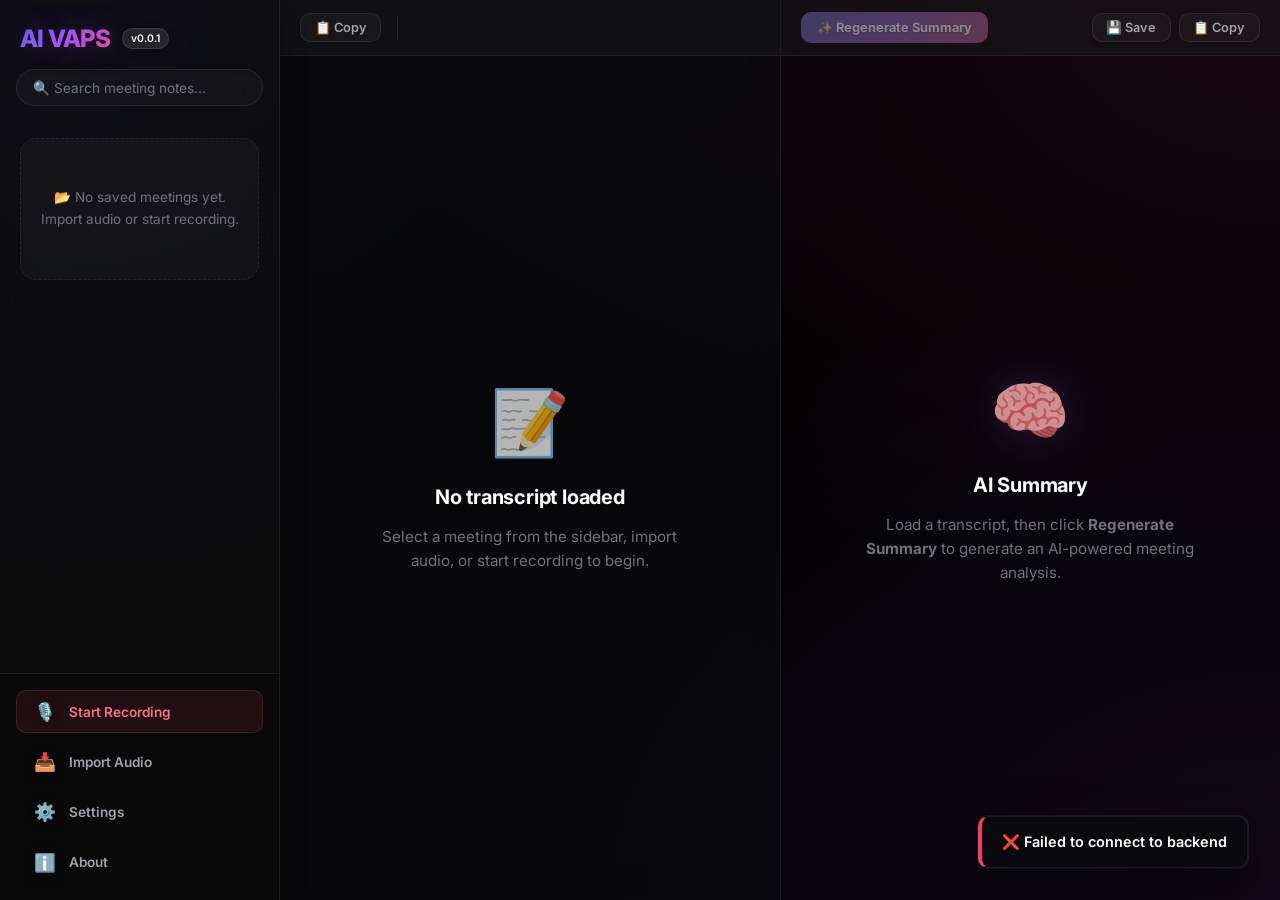
==== commit dfed933f: "Adding fix the logic" ====
--- a/templates/index.html
+++ b/templates/index.html
@@ -1689,10 +1689,7 @@
                         title="Generate or regenerate the AI summary">
                         ✨ Regenerate Summary
                     </button>
-                    <div class="tb-divider"></div>
-                    <select class="tb-select" id="select-ai-provider" title="Select AI provider for summary generation">
-                        <!-- Populated dynamically -->
-                    </select>
+
                     <div class="tb-spacer"></div>
                     <button class="tb-btn" id="tb-save-summary" title="Save summary as text">💾 Save</button>
                     <button class="tb-btn" id="tb-copy-summary" title="Copy summary text">📋 Copy</button>
@@ -1874,10 +1871,7 @@
                     AI Summary</label>
             </div>
 
-            <div class="modal-form-group" id="import-summary-provider-group" style="margin-top: 0.5rem;">
-                <label class="modal-label" for="import-summary-provider">AI Summary Provider</label>
-                <select class="modal-select" id="import-summary-provider"></select>
-            </div>
+
 
             <button class="modal-action-btn" id="btn-start-transcribe" disabled style="margin-top: 1.25rem;">▶️ Start
                 Transcription</button>
@@ -1924,10 +1918,7 @@
                     AI Summary</label>
             </div>
 
-            <div class="modal-form-group" id="record-summary-provider-group" style="margin-top: 0.5rem;">
-                <label class="modal-label" for="record-summary-provider">AI Summary Provider</label>
-                <select class="modal-select" id="record-summary-provider"></select>
-            </div>
+
 
             <button class="modal-action-btn" id="btn-transcribe-recording" disabled style="margin-top: 1.25rem;">▶️
                 Transcribe Recording</button>
@@ -1993,7 +1984,7 @@
 
             // Summary panel
             const btnRegenerate = $('btn-regenerate');
-            const selectAiProvider = $('select-ai-provider');
+
             const summaryPlaceholder = $('summary-placeholder');
             const summaryContent = $('summary-content');
             const downloadBar = $('download-bar');
@@ -2058,15 +2049,13 @@
             const importEngine = $('import-engine');
             const importLanguage = $('import-language');
             const importAutoSummary = $('import-auto-summary');
-            const importSummaryProvider = $('import-summary-provider');
-            const importSummaryProviderGroup = $('import-summary-provider-group');
+
 
             // Record modal fields
             const recordEngine = $('record-engine');
             const recordLanguage = $('record-language');
             const recordAutoSummary = $('record-auto-summary');
-            const recordSummaryProvider = $('record-summary-provider');
-            const recordSummaryProviderGroup = $('record-summary-provider-group');
+
 
             // Toast
             const toastEl = $('toast');
@@ -2110,8 +2099,7 @@
                 language: 'English',
 
                 // AI
-                aiProvider: '',
-                aiProviderDefault: '',
+
                 pdfUrl: '',
                 excelUrl: '',
                 wordUrl: '',
@@ -2240,30 +2228,7 @@
                     importLanguage.innerHTML = languagesHtml;
                     recordLanguage.innerHTML = languagesHtml;
 
-                    // Load AI providers
-                    const aiRes = await fetch('/api/ai-providers');
-                    const aiData = await aiRes.json();
-                    const providersHtml = aiData.providers
-                        .map(p => {
-                            const modelList = Array.isArray(p.models) && p.models.length
-                                ? ` — ${p.models.join(', ')}`
-                                : (p.active_model ? ` — ${p.active_model}` : '');
-                            return `<option value="${p.name}" ${!p.configured ? 'disabled' : ''} ${p.name === aiData.default ? 'selected' : ''}>${p.display_name}${modelList}${!p.configured ? ' (Not Configured)' : ''}</option>`;
-                        })
-                        .join('');
-                    selectAiProvider.innerHTML = providersHtml;
-                    importSummaryProvider.innerHTML = providersHtml;
-                    recordSummaryProvider.innerHTML = providersHtml;
-                    state.aiProvider = aiData.default;
-                    state.aiProviderDefault = aiData.default;
-
-                    // Setup modal checkbox listeners
-                    importAutoSummary.addEventListener('change', e => {
-                        importSummaryProviderGroup.style.display = e.target.checked ? 'block' : 'none';
-                    });
-                    recordAutoSummary.addEventListener('change', e => {
-                        recordSummaryProviderGroup.style.display = e.target.checked ? 'block' : 'none';
-                    });
+
 
                     // Load saved meetings
                     await loadMeetings();
@@ -2637,10 +2602,7 @@
                 downloadReport(state.wordUrl || dlWord.getAttribute('href'), 'meeting-report.docx');
             });
 
-            // AI provider change
-            selectAiProvider.addEventListener('change', e => {
-                state.aiProvider = e.target.value;
-            });
+
 
             // ========================================
             // Regenerate Summary (AI Analysis)
@@ -2660,7 +2622,7 @@
                         title: state.meetingTitle || 'Meeting',
                         transcript: transcript,
                         language: state.currentLanguage || 'English',
-                        ai_provider: state.aiProvider || null,
+                        ai_provider: null,
                         context: contextInput.value || null,
                         attendees: attendeesInput.value.trim() || null,
                         agenda: agendaInput.value.trim() || null,
@@ -2693,7 +2655,7 @@
                         ttOriginal.classList.remove('active');
                     }
 
-                    renderSummary(result, state.aiProvider);
+                    renderSummary(result, 'auto');
                     showToast('Summary generated successfully');
 
                 } catch (err) {
@@ -2745,8 +2707,7 @@
                 const engine = importEngine.value;
                 const language = importLanguage.value;
                 const autoSummary = importAutoSummary.checked;
-                const summaryProvider = importSummaryProvider.value;
-                await runTranscription(state.selectedFile, state.selectedFile.name, engine, language, autoSummary, summaryProvider);
+                await runTranscription(state.selectedFile, state.selectedFile.name, engine, language, autoSummary);
             });
 
             // ========================================
@@ -2820,14 +2781,13 @@
                 const engine = recordEngine.value;
                 const language = recordLanguage.value;
                 const autoSummary = recordAutoSummary.checked;
-                const summaryProvider = recordSummaryProvider.value;
-                await runTranscription(state.recordingBlob, filename, engine, language, autoSummary, summaryProvider);
+                await runTranscription(state.recordingBlob, filename, engine, language, autoSummary);
             });
 
             // ========================================
             // Core: Run Transcription Pipeline
             // ========================================
-            async function runTranscription(payload, filename, engine, language, autoSummary, summaryProvider) {
+            async function runTranscription(payload, filename, engine, language, autoSummary) {
                 showProcessing('Transcribing Audio', 'Uploading and converting audio file for speech-to-text processing...');
 
                 const formData = new FormData();
@@ -2878,11 +2838,7 @@
                     absentsInput.value = 'Nil';
                     organizationInput.value = 'VAPS TECHNOSOFT PVT. LTD.';
 
-                    // Set state AI provider to the selected one
-                    if (summaryProvider) {
-                        state.aiProvider = summaryProvider;
-                        selectAiProvider.value = summaryProvider;
-                    }
+
 
                     // Refresh sidebar
                     await loadMeetings();
